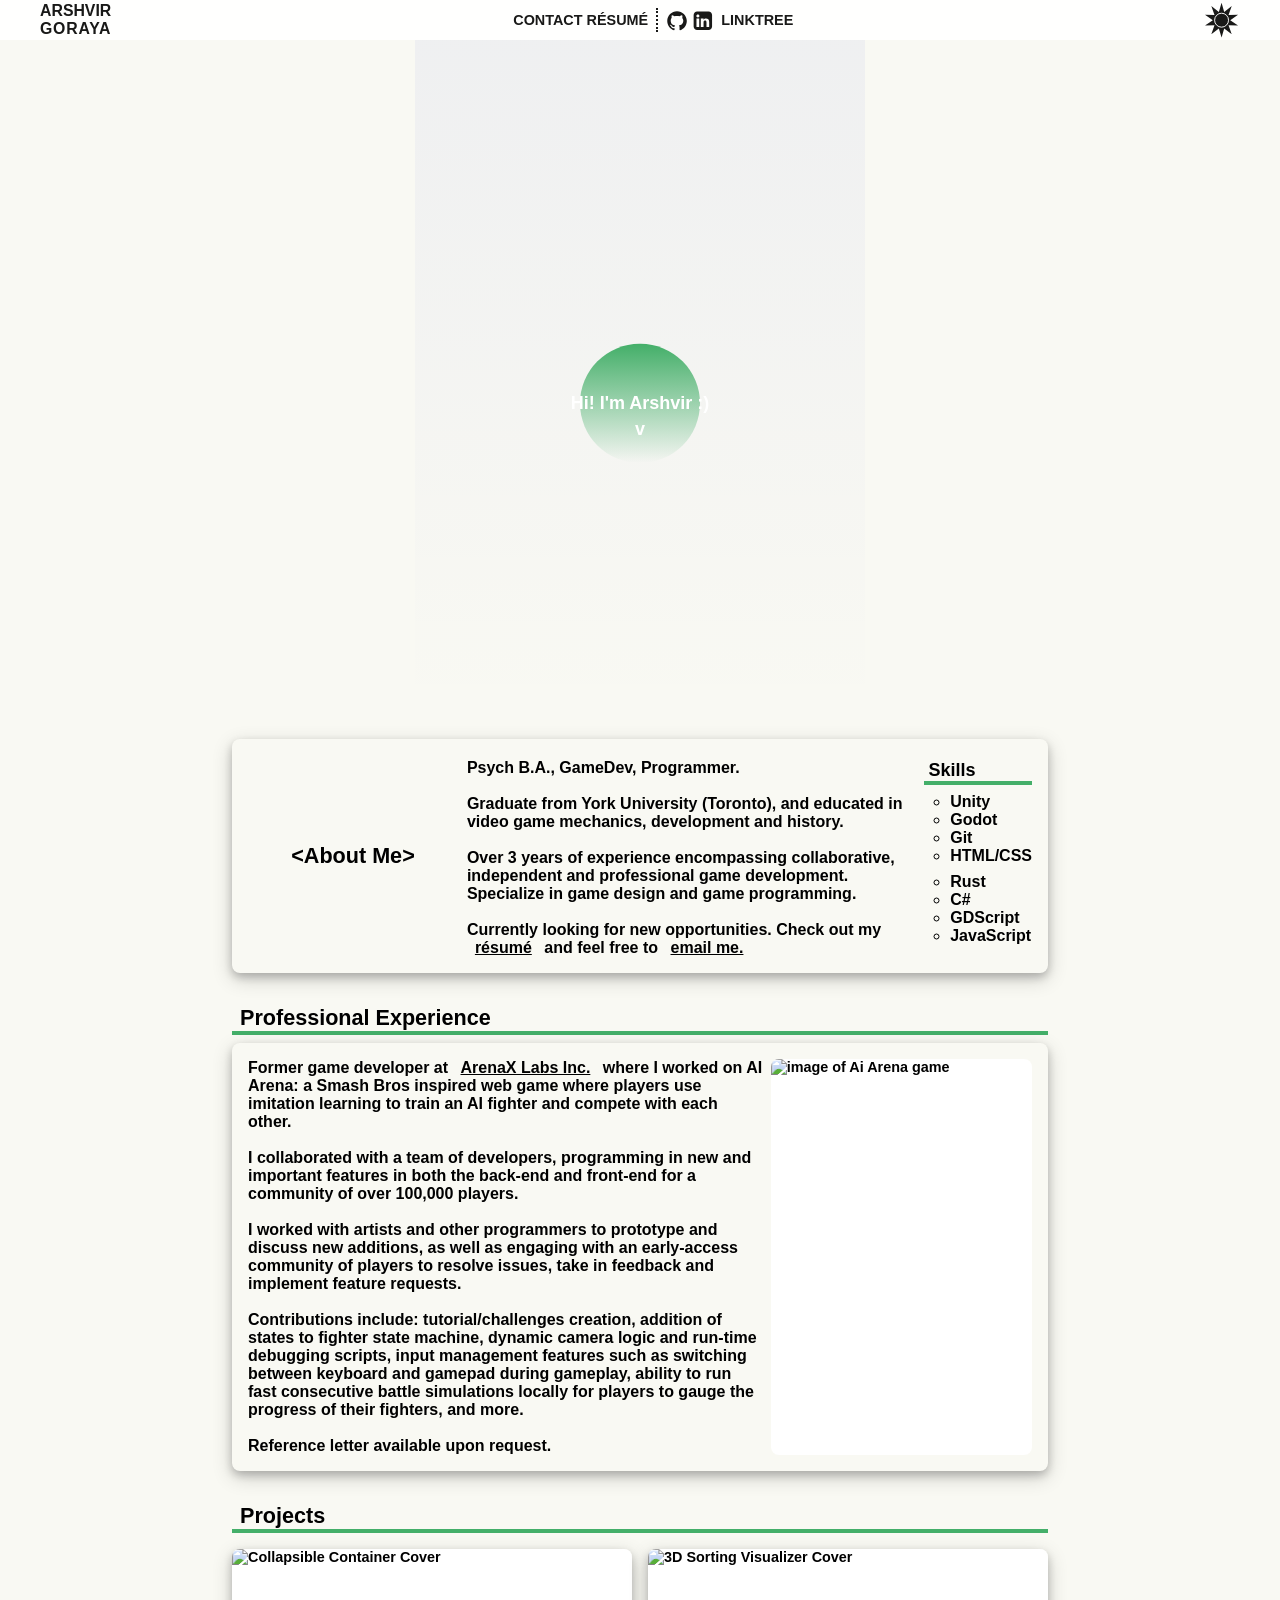
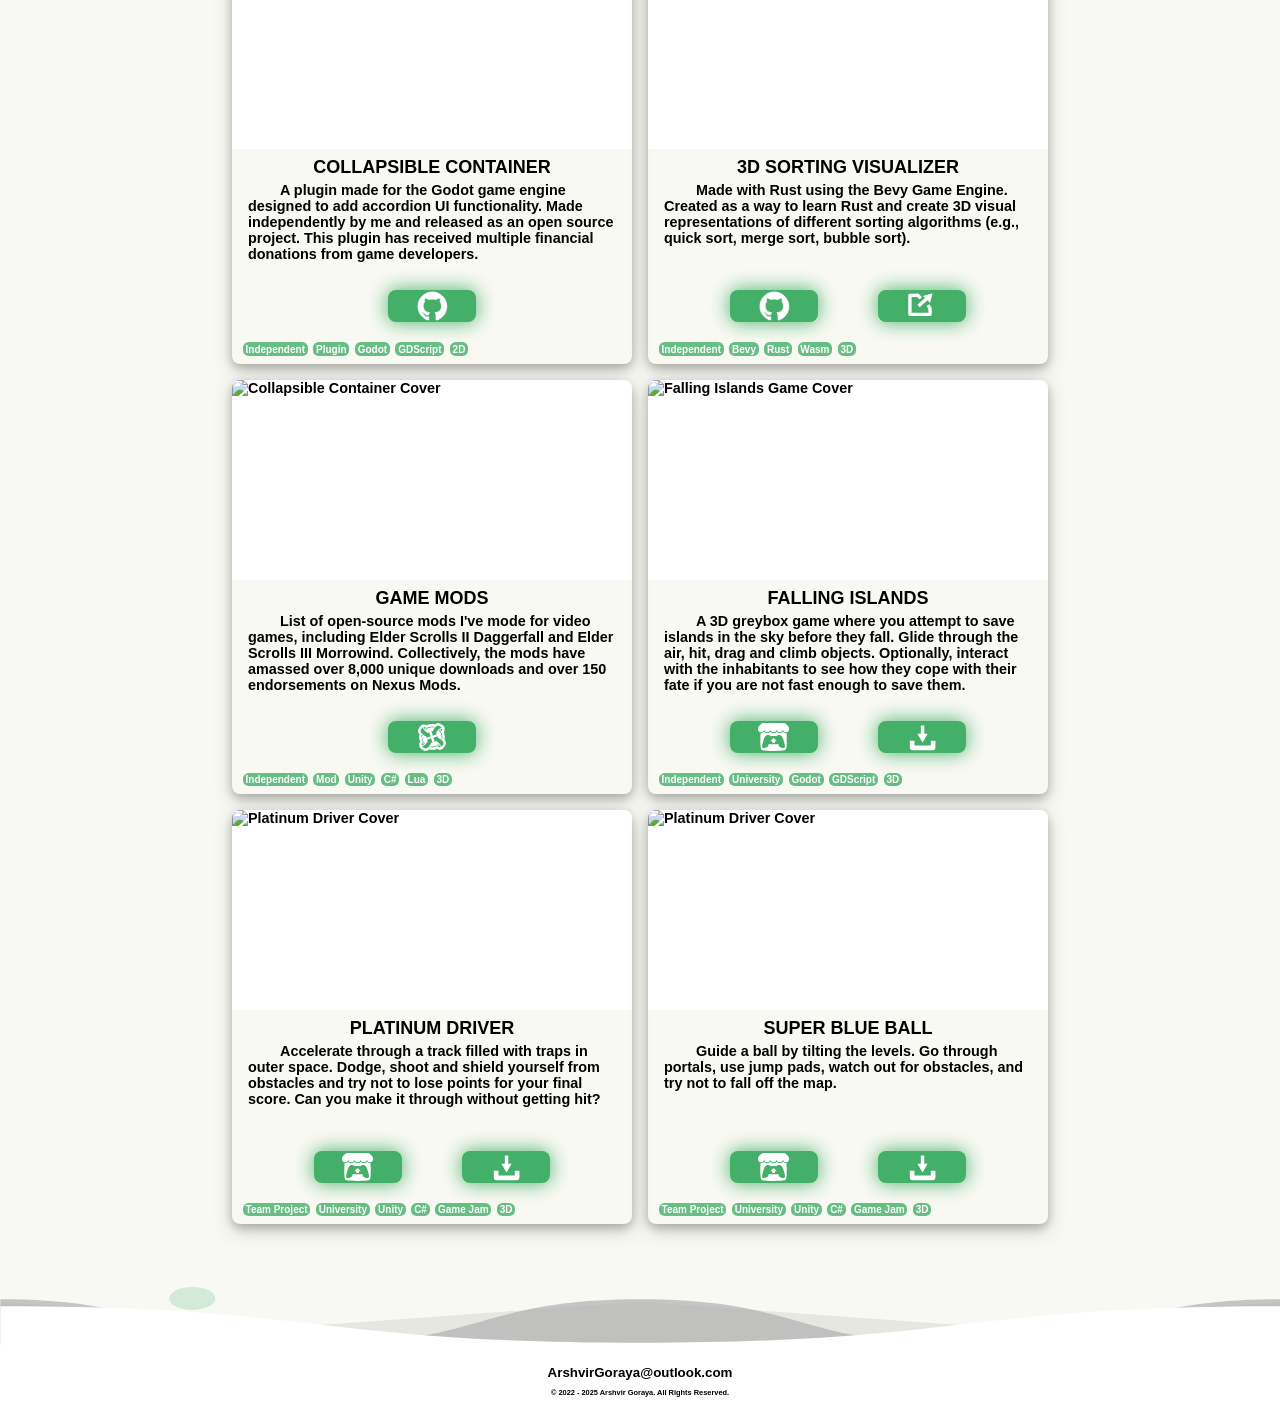
==== index.html @ 30043e7f "sorting: update 3d sorting visualizer card" ====
<!DOCTYPE html>
<html lang="en">
  <head>
    <meta charset="UTF-8" />
    <meta http-equiv="X-UA-Compatible" content="IE=edge" />
    <meta name="viewport" content="width=device-width, initial-scale=1" />

    <title>Arshvir Goraya</title>
    <meta name="author" content="Arshvir Goraya" />
    <meta name="description" content="Arshvir Goraya's portfolio" />
    <meta
      name="keywords"
      content="Arshvir, Goraya, portfolio, game, developer, programmer, gamedev, indie, video game"
    />

    <link rel="stylesheet" type="text/css" href="/main.css" />
    <link rel="stylesheet" type="text/css" href="/hover.css" />

    <link rel="icon" href="/favicon.ico" />

    <!-- DO NOT WANT COLOR MODE TO BE DEFER! -->
    <script src="/colorMode.js"></script>

    <script defer src="/main.js"></script>
    <script defer src="/index.js"></script>

    <script
      defer
      type="text/javascript"
      src="https://cdn.jsdelivr.net/npm/emailjs-com@2.4.0/dist/email.min.js"
    ></script>

    <script defer src="/autoEmail.js"></script>
  </head>
  <body onload="SetColorLogo()">
    <div class="main-wrapper">
      <!--  -->
      <!--  -->
      <!--  -->
      <!--  -->
      <!--  -->

      <nav class="navbar">
        <ul class="navbar__parent-container">
          <div class="navbar__home-container">
            <li>
              <a
                class="navbar__item navbar__home name"
                href="#"
                aria-label="Jump to Top of page"
                target="_self"
                rel="noopener"
                referrerpolicy="strict-origin-when-cross-origin"
                ><span class="fn">ARSHVIR</span>
                <span class="ln">GORAYA</span>
              </a>
            </li>
            <div class="navbar__vertical-name-seperator navbar__item"></div>
          </div>
          <div class="navbar__collapsible-container">
            <div class="navbar__items-container">
              <!--contains contact and resume-->
              <li>
                <a
                  class="navbar__item bbottom contact"
                  href="mailto:ArshvirGoraya@outlook.com"
                  aria-label="E-mail"
                  rel="noopener"
                  referrerpolicy="strict-origin-when-cross-origin"
                  >CONTACT</a
                >
              </li>
              <li>
                <a
                  class="navbar__item bbottom resume PDF_link"
                  target="_blank"
                  href="/PDFs\ArshvirGoraya_Resume.pdf"
                  rel="noopener"
                  referrerpolicy="strict-origin-when-cross-origin"
                  aria-label="Résumé"
                  data-PDF_alt="PDFs\PDF_Resume.html"
                  >RÉSUMÉ</a
                >
              </li>
            </div>

            <div class="navbar__vertical-seperator navbar__item"></div>

            <div class="navbar__links-container">
              <li>
                <a
                  class="navbar__item navbar__icon github"
                  href="https://github.com/ArshvirGoraya"
                  aria-label="Go to my Github page"
                  target="_blank"
                  rel="external noopener"
                  referrerpolicy="strict-origin-when-cross-origin"
                >
                  <svg viewBox="0 0 32.6 31.8">
                    <path
                      d="M16.3,0C7.3,0,0,7.3,0,16.3c0,7.2,4.7,13.3,11.1,15.5c0.8,0.1,1.1-0.4,1.1-0.8s0-1.4,0-2.8
                         c-4.5,1-5.5-2.2-5.5-2.2c-0.7-1.9-1.8-2.4-1.8-2.4c-1.5-1,0.1-1,0.1-1c1.6,0.1,2.5,1.7,2.5,1.7c1.5,2.5,3.8,1.8,4.7,1.4
                         c0.1-1.1,0.6-1.8,1-2.2c-3.6-0.4-7.4-1.8-7.4-8.1c0-1.8,0.6-3.2,1.7-4.4c-0.1-0.3-0.7-2,0.2-4.2c0,0,1.4-0.4,4.5,1.7
                         C13.5,8.1,14.9,8,16.3,8s2.8,0.2,4.1,0.5c3.1-2.1,4.5-1.7,4.5-1.7c0.9,2.2,0.3,3.9,0.2,4.3c1,1.1,1.7,2.6,1.7,4.4
                         c0,6.3-3.8,7.6-7.4,8c0.6,0.5,1.1,1.5,1.1,3c0,2.2,0,3.9,0,4.5c0,0.4,0.3,0.9,1.1,0.8c6.5-2.2,11.1-8.3,11.1-15.5
                         C32.6,7.3,25.3,0,16.3,0z"
                    />
                  </svg>
                </a>
              </li>
              <li>
                <a
                  class="navbar__item navbar__icon linkedin"
                  href="https://www.linkedin.com/in/arshvir-goraya-1b2739266/"
                  aria-label="Go to my linked in page"
                  target="_blank"
                  rel="external noopener"
                  referrerpolicy="strict-origin-when-cross-origin"
                >
                  <svg viewBox="0 0 54 54">
                    <path
                      d="M48.1,12.9v26.8c0,2.2-0.8,4.1-2.4,5.7c-1.6,1.6-3.5,2.4-5.7,2.4H13.3c-2.2,0-4.1-0.8-5.7-2.4c-1.6-1.6-2.4-3.5-2.4-5.7   V12.9c0-2.2,0.8-4.1,2.4-5.7c1.6-1.6,3.5-2.4,5.7-2.4H40c2.2,0,4.1,0.8,5.7,2.4C47.3,8.8,48.1,10.7,48.1,12.9z M18.7,15.4   c0-1-0.4-1.8-1-2.4C17,12.3,16.2,12,15.1,12c-1.1,0-2,0.3-2.6,0.9c-0.7,0.6-1,1.4-1,2.4c0,0.9,0.3,1.7,1,2.4c0.7,0.6,1.5,1,2.6,1h0   c1.1,0,2-0.3,2.7-1C18.4,17.1,18.7,16.3,18.7,15.4z M11.8,40.7h6.4V21.3h-6.4V40.7z M35,40.7h6.4V29.6c0-2.9-0.7-5-2-6.5   c-1.4-1.5-3.2-2.2-5.4-2.2c-2.5,0-4.5,1.1-5.8,3.3h0.1v-2.8h-6.4c0.1,1.2,0.1,7.7,0,19.4h6.4V29.9c0-0.7,0.1-1.2,0.2-1.6   c0.3-0.7,0.7-1.2,1.3-1.7c0.6-0.5,1.2-0.7,2.1-0.7c2.2,0,3.2,1.5,3.2,4.4V40.7z"
                    />
                  </svg>
                </a>
              </li>

              <li>
                <a
                  class="navbar__item navbar__icon linktree"
                  href="https://linktr.ee/arshvirgoraya"
                  aria-label="Go to my link tree page"
                  target="_blank"
                  rel="external noopener"
                  referrerpolicy="strict-origin-when-cross-origin"
                  >LINKTREE
                </a>
              </li>

              <!-- <li>
                <a
                  class="navbar__item navbar__icon itch"
                  href="https://arshvirgoraya.itch.io/"
                  aria-label="Go to my Itch.io page"
                  target="_blank"
                  rel="external noopener"
                  referrerpolicy="strict-origin-when-cross-origin"
                >
                  <svg viewBox="0 0 245.37069 220.73612">
                    <path
                      d="M31.99 1.365C21.287 7.72.2 31.945 0 38.298v10.516C0 62.144 12.46 73.86 23.773 73.86c13.584 0 24.902-11.258 
                          24.903-24.62 0 13.362 10.93 24.62 24.515 24.62 13.586 0 24.165-11.258 24.165-24.62 0 13.362 11.622 24.62 25.207 24.62h.246c13.586 0 25.208-11.258 25.208-24.62 0 13.362 10.58 24.62 24.164 24.62 13.585 0 24.515-11.258 24.515-24.62 0 13.362 11.32 24.62 24.903 24.62 11.313 0 23.773-11.714 23.773-25.046V38.298c-.2-6.354-21.287-30.58-31.988-36.933C180.118.197 157.056-.005 122.685 0c-34.37.003-81.228.54-90.697 1.365zm65.194 66.217a28.025 28.025 0 0 1-4.78 6.155c-5.128 5.014-12.157 8.122-19.906 8.122a28.482 28.482 0 0 1-19.948-8.126c-1.858-1.82-3.27-3.766-4.563-6.032l-.006.004c-1.292 2.27-3.092 4.215-4.954 6.037a28.5 28.5 0 0 1-19.948 8.12c-.934 0-1.906-.258-2.692-.528-1.092 11.372-1.553 22.24-1.716 30.164l-.002.045c-.02 4.024-.04 7.333-.06 11.93.21 23.86-2.363 77.334 10.52 90.473 19.964 4.655 56.7 6.775 93.555 6.788h.006c36.854-.013 73.59-2.133 93.554-6.788 12.883-13.14 10.31-66.614 10.52-90.474-.022-4.596-.04-7.905-.06-11.93l-.003-.045c-.162-7.926-.623-18.793-1.715-30.165-.786.27-1.757.528-2.692.528a28.5 28.5 0 0 1-19.948-8.12c-1.862-1.822-3.662-3.766-4.955-6.037l-.006-.004c-1.294 2.266-2.705 4.213-4.563 6.032a28.48 28.48 0 0 1-19.947 8.125c-7.748 0-14.778-3.11-19.906-8.123a28.025 28.025 0 0 1-4.78-6.155 27.99 27.99 0 0 1-4.736 6.155 28.49 28.49 0 0 1-19.95 8.124c-.27 0-.54-.012-.81-.02h-.007c-.27.008-.54.02-.813.02a28.49 28.49 0 0 1-19.95-8.123 27.992 27.992 0 0 1-4.736-6.155zm-20.486 26.49l-.002.01h.015c8.113.017 15.32 0 24.25 9.746 7.028-.737 14.372-1.105 21.722-1.094h.006c7.35-.01 14.694.357 21.723 1.094 8.93-9.747 16.137-9.73 24.25-9.746h.014l-.002-.01c3.833 0 19.166 0 29.85 30.007L210 165.244c8.504 30.624-2.723 31.373-16.727 31.4-20.768-.773-32.267-15.855-32.267-30.935-11.496 1.884-24.907 2.826-38.318 2.827h-.006c-13.412 0-26.823-.943-38.318-2.827 0 15.08-11.5 30.162-32.267 30.935-14.004-.027-25.23-.775-16.726-31.4L46.85 124.08c10.684-30.007 26.017-30.007 29.85-30.007zm45.985 23.582v.006c-.02.02-21.863 20.08-25.79 27.215l14.304-.573v12.474c0 .584 5.74.346 11.486.08h.006c5.744.266 11.485.504 11.485-.08v-12.474l14.304.573c-3.928-7.135-25.79-27.215-25.79-27.215v-.006l-.003.002z"
                    />
                  </svg>
                </a>
              </li> -->
              <!-- <li>
                <a
                  class="navbar__item navbar__icon youtube"
                  href="https://www.youtube.com/@ArshvirGoraya/"
                  aria-label="Go to my Youtube in page"
                  target="_blank"
                  rel="external noopener"
                  referrerpolicy="strict-origin-when-cross-origin"
                >
                  <svg viewBox="-271 311.2 256 179.8">
                    <path
                      d="M-59.1,311.2h-167.8c0,0-44.1,0-44.1,44.1v91.5c0,0,0,44.1,44.1,44.1h167.8c0,0,44.1,0,44.1-44.1v-91.5
               C-15,355.3-15,311.2-59.1,311.2z M-177.1,450.3v-98.5l83.8,49.3L-177.1,450.3z"
                    />
                  </svg>
                </a>
              </li> -->
            </div>
          </div>
          <div class="navbar__mode-container">
            <!--contains color mode and mobile mode icons-->
            <li>
              <button
                aria-label="toggle light/dark mode"
                class="navbar__item navbar__color-mode-button"
                onclick="toggleColorMode()"
              >
                <svg viewBox="0 0 35.1 36.9" class="navbar__icon sun">
                  <polygon
                    class="st0 sun-outerCircle"
                    points="17.6,0 20.4,9.7 28.4,3.5 25,13 35.1,12.8 26.8,18.5 35.1,24.1 25,23.9 28.4,33.4 20.4,27.2 17.6,36.9 
                           14.7,27.2 6.7,33.4 10.1,23.9 0,24.1 8.3,18.5 0,12.8 10.1,13 6.7,3.5 14.7,9.7 "
                  />
                  <circle
                    class="st1 sun-innerCircle"
                    cx="17.6"
                    cy="18.5"
                    r="7.4"
                  />
                </svg>

                <svg viewBox="0 0 35.1 36.9" class="navbar__icon moon">
                  <path
                    id="moonPath"
                    d="M17.5,1.1c-0.7,0-1.3,0-2,0.1c4.1,1.6,6.9,5.6,6.9,10.2c0,6.1-4.9,11-11,11c-5.2,0-9.6-3.7-10.7-8.5
                     c-0.4,1.5-0.6,3-0.6,4.6C0.2,28,8,35.8,17.5,35.8S34.9,28,34.9,18.4S27.1,1.1,17.5,1.1z"
                  />
                </svg>
              </button>
            </li>
            <li>
              <button
                aria-label="toggle navigation menu"
                class="navbar__item navbar__burger-button"
              >
                <svg viewBox="0 0 28.7 21.7" class="navbar__icon burger">
                  <g>
                    <path
                      class="st0"
                      d="M0.8,3.2C0.6,3.2,0.4,3,0.4,2.8V0.8c0-0.3,0.2-0.5,0.5-0.5h27c0.3,0,0.5,0.2,0.5,0.5v1.9
                  c0,0.3-0.2,0.5-0.5,0.5H0.8z"
                    />
                    <path
                      d="M27.9,0.8C27.9,0.8,28,0.8,27.9,0.8l0.1,2c0,0,0,0.1-0.1,0.1h-27c0,0-0.1,0-0.1-0.1V0.8c0,0,0-0.1,0.1-0.1H27.9 M27.9,0
                  h-27C0.4,0,0,0.4,0,0.8v1.9c0,0.5,0.4,0.8,0.8,0.8h27c0.5,0,0.8-0.4,0.8-0.8V0.8C28.7,0.4,28.3,0,27.9,0L27.9,0z"
                    />
                  </g>
                  <g>
                    <path
                      class="st0"
                      d="M0.8,12.3c-0.3,0-0.5-0.2-0.5-0.5V9.9c0-0.3,0.2-0.5,0.5-0.5h27c0.3,0,0.5,0.2,0.5,0.5v1.9
                  c0,0.3-0.2,0.5-0.5,0.5H0.8z"
                    />
                    <path
                      d="M27.9,9.8C27.9,9.8,28,9.8,27.9,9.8l0.1,2c0,0,0,0.1-0.1,0.1h-27c0,0-0.1,0-0.1-0.1V9.9c0,0,0-0.1,0.1-0.1H27.9 M27.9,9.1
                  h-27C0.4,9.1,0,9.4,0,9.9v1.9c0,0.5,0.4,0.8,0.8,0.8h27c0.5,0,0.8-0.4,0.8-0.8V9.9C28.7,9.4,28.3,9.1,27.9,9.1L27.9,9.1z"
                    />
                  </g>
                  <g>
                    <path
                      class="st0"
                      d="M0.8,21.3c-0.3,0-0.5-0.2-0.5-0.5V19c0-0.3,0.2-0.5,0.5-0.5h27c0.3,0,0.5,0.2,0.5,0.5v1.9
                  c0,0.3-0.2,0.5-0.5,0.5H0.8z"
                    />
                    <path
                      d="M27.9,18.9C27.9,18.9,28,18.9,27.9,18.9l0.1,2c0,0,0,0.1-0.1,0.1h-27c0,0-0.1,0-0.1-0.1V19c0,0,0-0.1,0.1-0.1H27.9
                   M27.9,18.1h-27C0.4,18.1,0,18.5,0,19v1.9c0,0.5,0.4,0.8,0.8,0.8h27c0.5,0,0.8-0.4,0.8-0.8V19C28.7,18.5,28.3,18.1,27.9,18.1
                  L27.9,18.1z"
                    />
                  </g>
                </svg>
              </button>
            </li>
          </div>
          <div
            class="navbar__mob-collapsible-container js-navbar__collapsible-container"
          >
            <div class="navbar__mob-items-container">
              <li>
                <a
                  class="navbar__item bbottom mob-contact"
                  href="mailto:ArshvirGoraya@outlook.com"
                  aria-label="E-mail"
                  rel="noopener"
                  referrerpolicy="strict-origin-when-cross-origin"
                  >CONTACT</a
                >
              </li>
              <li>
                <a
                  class="navbar__item bbottom mob-resume PDF_link"
                  target="_blank"
                  href="/PDFs\ArshvirGoraya_Resume.pdf"
                  rel="noopener"
                  referrerpolicy="strict-origin-when-cross-origin"
                  aria-label="Résumé"
                  data-PDF_alt="PDFs\PDF_Resume.html"
                  >RÉSUMÉ</a
                >
              </li>
            </div>

            <div class="navbar__mob-vertical-seperator navbar__item"></div>

            <div class="navbar__mob-links-container">
              <li>
                <a
                  class="navbar__item navbar__icon mob-github js-navbab__itch-github-raise"
                  href="https://github.com/ArshvirGoraya"
                  aria-label="Go to my Github page"
                  target="_blank"
                  rel="external noopener"
                  referrerpolicy="strict-origin-when-cross-origin"
                >
                  <svg viewBox="0 0 32.6 31.8">
                    <path
                      d="M16.3,0C7.3,0,0,7.3,0,16.3c0,7.2,4.7,13.3,11.1,15.5c0.8,0.1,1.1-0.4,1.1-0.8s0-1.4,0-2.8
                         c-4.5,1-5.5-2.2-5.5-2.2c-0.7-1.9-1.8-2.4-1.8-2.4c-1.5-1,0.1-1,0.1-1c1.6,0.1,2.5,1.7,2.5,1.7c1.5,2.5,3.8,1.8,4.7,1.4
                         c0.1-1.1,0.6-1.8,1-2.2c-3.6-0.4-7.4-1.8-7.4-8.1c0-1.8,0.6-3.2,1.7-4.4c-0.1-0.3-0.7-2,0.2-4.2c0,0,1.4-0.4,4.5,1.7
                         C13.5,8.1,14.9,8,16.3,8s2.8,0.2,4.1,0.5c3.1-2.1,4.5-1.7,4.5-1.7c0.9,2.2,0.3,3.9,0.2,4.3c1,1.1,1.7,2.6,1.7,4.4
                         c0,6.3-3.8,7.6-7.4,8c0.6,0.5,1.1,1.5,1.1,3c0,2.2,0,3.9,0,4.5c0,0.4,0.3,0.9,1.1,0.8c6.5-2.2,11.1-8.3,11.1-15.5
                         C32.6,7.3,25.3,0,16.3,0z"
                    />
                  </svg>
                </a>
              </li>
              <li>
                <a
                  class="navbar__item navbar__icon mob-linkedin js-navbab__itch-github-raise"
                  href="https://www.linkedin.com/in/arshvir-goraya-1b2739266/"
                  aria-label="Go to my linked in page"
                  target="_blank"
                  rel="external noopener"
                  referrerpolicy="strict-origin-when-cross-origin"
                >
                  <svg viewBox="0 0 54 54">
                    <path
                      d="M48.1,12.9v26.8c0,2.2-0.8,4.1-2.4,5.7c-1.6,1.6-3.5,2.4-5.7,2.4H13.3c-2.2,0-4.1-0.8-5.7-2.4c-1.6-1.6-2.4-3.5-2.4-5.7   V12.9c0-2.2,0.8-4.1,2.4-5.7c1.6-1.6,3.5-2.4,5.7-2.4H40c2.2,0,4.1,0.8,5.7,2.4C47.3,8.8,48.1,10.7,48.1,12.9z M18.7,15.4   c0-1-0.4-1.8-1-2.4C17,12.3,16.2,12,15.1,12c-1.1,0-2,0.3-2.6,0.9c-0.7,0.6-1,1.4-1,2.4c0,0.9,0.3,1.7,1,2.4c0.7,0.6,1.5,1,2.6,1h0   c1.1,0,2-0.3,2.7-1C18.4,17.1,18.7,16.3,18.7,15.4z M11.8,40.7h6.4V21.3h-6.4V40.7z M35,40.7h6.4V29.6c0-2.9-0.7-5-2-6.5   c-1.4-1.5-3.2-2.2-5.4-2.2c-2.5,0-4.5,1.1-5.8,3.3h0.1v-2.8h-6.4c0.1,1.2,0.1,7.7,0,19.4h6.4V29.9c0-0.7,0.1-1.2,0.2-1.6   c0.3-0.7,0.7-1.2,1.3-1.7c0.6-0.5,1.2-0.7,2.1-0.7c2.2,0,3.2,1.5,3.2,4.4V40.7z"
                    />
                  </svg>
                </a>
              </li>

              <!-- <li>
                <a
                  class="navbar__item navbar__icon mob-itch js-navbab__itch-github-raise"
                  href="https://arshvirgoraya.itch.io/"
                  aria-label="Go to my Itch.io page"
                  target="_blank"
                  rel="external noopener"
                  referrerpolicy="strict-origin-when-cross-origin"
                >
                  <svg viewBox="0 0 245.37069 220.73612">
                    <path
                      d="M31.99 1.365C21.287 7.72.2 31.945 0 38.298v10.516C0 62.144 12.46 73.86 23.773 73.86c13.584 0 24.902-11.258 
                          24.903-24.62 0 13.362 10.93 24.62 24.515 24.62 13.586 0 24.165-11.258 24.165-24.62 0 13.362 11.622 24.62 25.207 24.62h.246c13.586 0 25.208-11.258 25.208-24.62 0 13.362 10.58 24.62 24.164 24.62 13.585 0 24.515-11.258 24.515-24.62 0 13.362 11.32 24.62 24.903 24.62 11.313 0 23.773-11.714 23.773-25.046V38.298c-.2-6.354-21.287-30.58-31.988-36.933C180.118.197 157.056-.005 122.685 0c-34.37.003-81.228.54-90.697 1.365zm65.194 66.217a28.025 28.025 0 0 1-4.78 6.155c-5.128 5.014-12.157 8.122-19.906 8.122a28.482 28.482 0 0 1-19.948-8.126c-1.858-1.82-3.27-3.766-4.563-6.032l-.006.004c-1.292 2.27-3.092 4.215-4.954 6.037a28.5 28.5 0 0 1-19.948 8.12c-.934 0-1.906-.258-2.692-.528-1.092 11.372-1.553 22.24-1.716 30.164l-.002.045c-.02 4.024-.04 7.333-.06 11.93.21 23.86-2.363 77.334 10.52 90.473 19.964 4.655 56.7 6.775 93.555 6.788h.006c36.854-.013 73.59-2.133 93.554-6.788 12.883-13.14 10.31-66.614 10.52-90.474-.022-4.596-.04-7.905-.06-11.93l-.003-.045c-.162-7.926-.623-18.793-1.715-30.165-.786.27-1.757.528-2.692.528a28.5 28.5 0 0 1-19.948-8.12c-1.862-1.822-3.662-3.766-4.955-6.037l-.006-.004c-1.294 2.266-2.705 4.213-4.563 6.032a28.48 28.48 0 0 1-19.947 8.125c-7.748 0-14.778-3.11-19.906-8.123a28.025 28.025 0 0 1-4.78-6.155 27.99 27.99 0 0 1-4.736 6.155 28.49 28.49 0 0 1-19.95 8.124c-.27 0-.54-.012-.81-.02h-.007c-.27.008-.54.02-.813.02a28.49 28.49 0 0 1-19.95-8.123 27.992 27.992 0 0 1-4.736-6.155zm-20.486 26.49l-.002.01h.015c8.113.017 15.32 0 24.25 9.746 7.028-.737 14.372-1.105 21.722-1.094h.006c7.35-.01 14.694.357 21.723 1.094 8.93-9.747 16.137-9.73 24.25-9.746h.014l-.002-.01c3.833 0 19.166 0 29.85 30.007L210 165.244c8.504 30.624-2.723 31.373-16.727 31.4-20.768-.773-32.267-15.855-32.267-30.935-11.496 1.884-24.907 2.826-38.318 2.827h-.006c-13.412 0-26.823-.943-38.318-2.827 0 15.08-11.5 30.162-32.267 30.935-14.004-.027-25.23-.775-16.726-31.4L46.85 124.08c10.684-30.007 26.017-30.007 29.85-30.007zm45.985 23.582v.006c-.02.02-21.863 20.08-25.79 27.215l14.304-.573v12.474c0 .584 5.74.346 11.486.08h.006c5.744.266 11.485.504 11.485-.08v-12.474l14.304.573c-3.928-7.135-25.79-27.215-25.79-27.215v-.006l-.003.002z"
                    />
                  </svg>
                </a>
              </li>
              <li>
                <a
                  class="navbar__item navbar__icon mob-youtube js-navbab__itch-github-raise"
                  href="https://www.youtube.com/@ArshvirGoraya/"
                  aria-label="Go to my Youtube in page"
                  target="_blank"
                  rel="external noopener"
                  referrerpolicy="strict-origin-when-cross-origin"
                >
                  <svg viewBox="-271 311.2 256 179.8">
                    <path
                      d="M-59.1,311.2h-167.8c0,0-44.1,0-44.1,44.1v91.5c0,0,0,44.1,44.1,44.1h167.8c0,0,44.1,0,44.1-44.1v-91.5
             C-15,355.3-15,311.2-59.1,311.2z M-177.1,450.3v-98.5l83.8,49.3L-177.1,450.3z"
                    />
                  </svg>
                </a>
              </li> -->
            </div>
            <li>
              <a
                class="navbar__item mob-linktree"
                href="https://linktr.ee/arshvirgoraya"
                aria-label="Go to my link tree page"
                target="_blank"
                rel="external noopener"
                referrerpolicy="strict-origin-when-cross-origin"
                >LINKTREE
              </a>
            </li>
          </div>
        </ul>
      </nav>

      <!--  -->
      <!--  -->
      <!--  -->
      <!--  -->
      <!--  -->

      <section class="game-section">
        <div class="game-alt">
          <div class="game-alt-wrapper">
            <a
              class="hi__message hi__message-alt scroll-down-button"
              href="#about__me"
              aria-label="Jump to about me section"
              rel="noopener"
              referrerpolicy="strict-origin-when-cross-origin"
            >
              <p class="hi__message-text">Hi! I'm Arshvir :)</p>
              <div class="hi__message-circle hi__message-circle-alt"></div>
              <div class="hi__message-arrow-wrapper">
                <p class="hi__message-arrow">v</p>
              </div>
            </a>
          </div>
        </div>

        <div class="game-wrapper">
          <div class="game-area">
            <div class="game-area-overlay">
              <div class="starting__options">
                <div class="starting__options-hi-message">
                  <button class="hi__message hi__message-game">
                    <p class="hi__message-text">Hi! I'm Arshvir :)</p>
                    <div
                      class="hi__message-circle hi__message-circle-game"
                    ></div>
                    <div class="hi__message-arrow-wrapper">
                      <p class="hi__message-arrow hi__message-arrow-game">v</p>
                    </div>
                  </button>
                </div>

                <div class="starting__options-selections">
                  <div class="game__start-container">
                    <button class="game__start">Play Game</button>
                    <div class="game-difficulty-wrapper">
                      <input
                        type="checkbox"
                        id="difficulty-checkbox"
                        checked="checkbox"
                        aria-label="game fast mode difficulty"
                        aria-checked="true"
                      />
                      <label
                        class="difficulty-switch-label-label"
                        for="difficulty-checkbox"
                      >
                        <div class="difficulty-switch-label-wrapper">
                          <div class="difficulty-switch-label">
                            <p class="difficulty-text"><span></span></p>
                          </div>
                        </div>
                      </label>
                    </div>
                  </div>

                  <a
                    class="scroll__down scroll-down-button"
                    href="#about__me"
                    aria-label="Jump to about me section"
                    rel="noopener"
                    referrerpolicy="strict-origin-when-cross-origin"
                    >About Me</a
                  >
                </div>
              </div>
            </div>

            <div class="lives-wrapper">
              <p>lives:</p>
              <div class="life life-1"></div>
              <div class="life life-2"></div>
              <div class="life life-3"></div>
            </div>

            <div class="score-wrapper"><div class="score">0</div></div>

            <div class="confetti-wrapper">
              <div class="confetti">
                <div class="confetti-sqauare"></div>
                <div class="confetti-sqauare"></div>
                <div class="confetti-circle"></div>
                <div class="confetti-circle"></div>
                <div class="confetti-triagle"></div>
                <div class="confetti-triagle"></div>
                <div class="confetti-line"></div>
                <div class="confetti-line"></div>
              </div>
            </div>

            <button
              aria-label="game hit button"
              class="game-button"
              tabindex="-1"
            >
              <div class="timerGrow"></div>
            </button>
          </div>

          <div class="game-input-eater"></div>
        </div>
      </section>

      <div class="main-content">
        <section class="about__me-section" id="about__me">
          <div class="about__me-wrapper">
            <div class="about__me-content-wrapper">
              <div class="about__me-content-box">
                <div class="about__me-Box1">
                  <h2>About Me</h2>
                </div>
                <div class="about__me-text-wrapper">
                  <p class="about__me-text">
                    Psych B.A., GameDev, Programmer.
                    <br />
                    <br />Graduate from York University (Toronto), and educated in
                    video game mechanics, development and history.
                    <br />
                    <br />
                    Over 3 years of experience encompassing collaborative, independent and professional game development. Specialize in game design and game programming.
                    <br />
                    <br />Currently looking for new opportunities. Check out my 
                    <a
                      class="footer__email-link"
                      href="/PDFs\ArshvirGoraya_Resume.pdf"
                      aria-label="résumé"
                      rel="noopener"
                      target="_blank"
                      referrerpolicy="strict-origin-when-cross-origin"
                      >résumé</a>
                     and feel free to
                    <a
                      class="footer__email-link email__me"
                      href="mailto:ArshvirGoraya@outlook.com"
                      aria-label="E-mail"
                      rel="external noopener"
                      referrerpolicy="strict-origin-when-cross-origin"
                      >email me.</a>
                  </p>
                </div>

                <div class="about__me-skills-wrapper">
                  <div class="about__me-skills">
                    <h3 class="about__me-skills-title">Skills</h3>
                    <hr />

                    <div class="about__me-skills-content">
                      <ul class="about__me-skills-programs">
                        <li>Unity</li>
                        <li>Godot</li>
                        <li>Git</li>
                        <li>HTML/CSS</li>
                      </ul>
                      <ul class="about__me-skills-languages">
                        <li>Rust</li>
                        <li>C#</li>
                        <li>GDScript</li>
                        <li>JavaScript</li>
                      </ul>
                    </div>
                  </div>
                </div>
              </div>
            </div>
          </div>
        </section>
        
        <section class="experience-section">
          <div class="experience-wrapper">
            <h2>Professional Experience</h2>
            <hr />
            <div class="experience-content-wrapper">
              <div class="experience-content--box">
                <div class="experience-text-wrapper">
                  <p class="experience-text">Former game developer at <a
                    class="footer__email-link email__me"
                    href="https://www.arenaxlabs.com/"
                    aria-label="ArenaX Labs company website"
                    target="_blank"
                    rel="external noopener"
                    referrerpolicy="strict-origin-when-cross-origin"
                    >ArenaX Labs Inc.</a>
                    where I worked on AI Arena: a Smash Bros inspired web game where players use imitation learning to train an AI fighter and compete with each other.
                    <br />
                    <br />
                    I collaborated with a team of developers, programming in new and important features in both the back-end and front-end for a community of over 100,000 players.
                    <br />
                    <br />
                    I worked with artists and other programmers to prototype and discuss new additions, as well as engaging with an early-access community of players to resolve issues, take in feedback and implement feature requests.
                    <br />
                    <br />
                    Contributions include: tutorial/challenges creation, addition of states to fighter state machine, dynamic camera logic and run-time debugging scripts, input management features such as switching between keyboard and gamepad during gameplay, ability to run fast consecutive battle simulations locally for players to gauge the progress of their fighters, and more.
                    <br />
                    <br />
                    Reference letter available upon request.
                  </p>
                </div>
                <!--  -->
                <a
                class="project-image-wrapper rounded"
                href="https://docs.aiarena.io/"
                aria-label="AI Arena website"
                target="_blank"
                rel="external noopener"
                referrerpolicy="strict-origin-when-cross-origin"
                >
                <img class="project-image aiarena-image" src="images/Ai Locker Room.webp" alt="image of Ai Arena game">
                  <button class="play-image_button">
                    <img
                      src="images/Ai Locker Room Pause.jpg"
                      alt="play button cover"
                    />
                  </button>
                  <video
                    tabindex="-1"
                    class="aiarena-video"
                    disablepictureinpicture
                    preload="auto"
                    src="videos/Ai Arena Gameplay.mp4"
                    loop
                    playsinline
                    autoplay
                    muted
                  >
                    Your browser does not support the html video tag :(
                  </video>
                </a>
              </div>
            </div>
          </div>
        </section>

        <section class="projects-section">
          <div class="projects-wrapper">
            <h2>Projects</h2>
            <hr />

            <div class="projects-content-wrapper">

              <div class="project-box project-box-CollapsibleContainer">
                <a
                  class="project-box-html-link"
                  href="https://github.com/ArshvirGoraya/Godot-Collapsible-Container"
                  aria-label="Go to Collapsible Container github repository."
                  target="_blank"
                  rel="external noopener"
                  referrerpolicy="strict-origin-when-cross-origin"
                ></a>
                <div class="project-image-wrapper">
                  <img
                    class="project-image CollapsibleContainer-image"
                    src="/images\CollapsibleContainer Cover.jpg"
                    alt="Collapsible Container Cover"
                  />
                  <button class="play-image_button">
                    <img
                      src="/images/CollapsibleContainer Pause.jpg"
                      alt="play button cover"
                    />
                  </button>

                  <video
                    tabindex="-1"
                    class="CollapsibleContainer-video"
                    disablepictureinpicture
                    preload="auto"
                    src="/videos\CollapsibleContainer Preview.mp4"
                    loop
                    playsinline
                    autoplay
                    muted
                  >
                    Your browser does not support the html video tag :(
                  </video>
                </div>

                <div class="projects-bottom-wrapper">
                  <div class="project-top-wrapper">
                    <h4 class="project-title">Collapsible Container</h4>
                  </div>
                  <div class="project-text">
                    <p>
                      A plugin made for the Godot game engine designed to add
                      accordion UI functionality. Made independently by me
                      and released as an open source project. This plugin has received multiple financial donations from game developers.
                    </p>
                  </div>

                  <ul class="project-links-container">
                    <a
                      class="project-box-html-link"
                      href="https://github.com/ArshvirGoraya/Godot-Collapsible-Container"
                      aria-label="Go to Collapsible Container github repository."
                      target="_blank"
                      rel="external noopener"
                      referrerpolicy="strict-origin-when-cross-origin"
                      tabindex="-1"
                    ></a>
                    <li class="project-link-container">
                      <a
                        class="project-link"
                        href="https://github.com/ArshvirGoraya/Godot-Collapsible-Container"
                        aria-label="Collapsible Container github repository."
                        target="_blank"
                        rel="external noopener"
                        referrerpolicy="strict-origin-when-cross-origin"
                      >
                        <svg
                          viewBox="0 0 32.6 31.8"
                          class="project-link-svg project-link-svg_github"
                        >
                        <path
                          d="M16.3,0C7.3,0,0,7.3,0,16.3c0,7.2,4.7,13.3,11.1,15.5c0.8,0.1,1.1-0.4,1.1-0.8s0-1.4,0-2.8
                             c-4.5,1-5.5-2.2-5.5-2.2c-0.7-1.9-1.8-2.4-1.8-2.4c-1.5-1,0.1-1,0.1-1c1.6,0.1,2.5,1.7,2.5,1.7c1.5,2.5,3.8,1.8,4.7,1.4
                             c0.1-1.1,0.6-1.8,1-2.2c-3.6-0.4-7.4-1.8-7.4-8.1c0-1.8,0.6-3.2,1.7-4.4c-0.1-0.3-0.7-2,0.2-4.2c0,0,1.4-0.4,4.5,1.7
                             C13.5,8.1,14.9,8,16.3,8s2.8,0.2,4.1,0.5c3.1-2.1,4.5-1.7,4.5-1.7c0.9,2.2,0.3,3.9,0.2,4.3c1,1.1,1.7,2.6,1.7,4.4
                             c0,6.3-3.8,7.6-7.4,8c0.6,0.5,1.1,1.5,1.1,3c0,2.2,0,3.9,0,4.5c0,0.4,0.3,0.9,1.1,0.8c6.5-2.2,11.1-8.3,11.1-15.5
                             C32.6,7.3,25.3,0,16.3,0z"
                        />
                        </svg>
                      </a>
                    </li>
                  </ul>
                  <ul class="project-tag-wrapper">
                    <li class="project-tag">Independent</li>
                    <li class="project-tag">Plugin</li>
                    <li class="project-tag">Godot</li>
                    <li class="project-tag">GDScript</li>
                    <li class="project-tag">2D</li>
                  </ul>
                </div>
              </div>


              <div class="project-box project-box-Sorting">
                <a
                  class="project-box-html-link"
                  href="/ProjectPages\3dsortingvisualizer.html"
                  aria-label="Go to 3d sorting visualizer page"
                  target="_self"
                  rel="noopener"
                  referrerpolicy="strict-origin-when-cross-origin"
                ></a>
                <div class="project-image-wrapper">
                  <img
                    class="project-image sorting-image"
                    src="/images\Sorting Cover.jpg"
                    alt="3D Sorting Visualizer Cover"
                  />
                  <button class="play-image_button">
                    <img
                      src="/images/Sorting Pause.jpg"
                      alt="play button cover"
                    />
                  </button>
                  <video
                    tabindex="-1"
                    class="Sorting-video"
                    disablepictureinpicture
                    preload="auto"
                    src="/videos\Sort Visualizer 3D Preview.mp4"
                    loop
                    playsinline
                    autoplay
                    muted
                  >
                    Your browser does not support the html video tag :(
                  </video>
                </div>

                <div class="projects-bottom-wrapper">
                  <div class="project-top-wrapper">
                    <h4 class="project-title">3D Sorting Visualizer</h4>
                  </div>
                  <div class="project-text">
                    <p>
                      Made with Rust using the Bevy Game Engine. Created as a
                      way to learn Rust and create 3D visual representations of
                      different sorting algorithms (e.g., quick sort, merge sort, bubble sort).
                    </p>
                  </div>
                  <ul class="project-links-container">
                    <a
                      class="project-box-html-link"
                      href="/ProjectPages\3dsortingvisualizer.html"
                      aria-label="Go to 3d sorting visualizer page"
                      target="_self"
                      rel="noopener"
                      referrerpolicy="strict-origin-when-cross-origin"
                      tabindex="-1"
                    ></a>
                    <li class="project-link-container">
                      <a
                        class="project-link"
                        href="https://github.com/ArshvirGoraya/3D-Sorting-Visualizer"
                        aria-label="3D Sorting Visualizer github repository."
                        target="_blank"
                        rel="external noopener"
                        referrerpolicy="strict-origin-when-cross-origin"
                      >
                        <svg
                          viewBox="0 0 32.6 31.8"
                          class="project-link-svg project-link-svg_github"
                        >
                        <path
                          d="M16.3,0C7.3,0,0,7.3,0,16.3c0,7.2,4.7,13.3,11.1,15.5c0.8,0.1,1.1-0.4,1.1-0.8s0-1.4,0-2.8
                             c-4.5,1-5.5-2.2-5.5-2.2c-0.7-1.9-1.8-2.4-1.8-2.4c-1.5-1,0.1-1,0.1-1c1.6,0.1,2.5,1.7,2.5,1.7c1.5,2.5,3.8,1.8,4.7,1.4
                             c0.1-1.1,0.6-1.8,1-2.2c-3.6-0.4-7.4-1.8-7.4-8.1c0-1.8,0.6-3.2,1.7-4.4c-0.1-0.3-0.7-2,0.2-4.2c0,0,1.4-0.4,4.5,1.7
                             C13.5,8.1,14.9,8,16.3,8s2.8,0.2,4.1,0.5c3.1-2.1,4.5-1.7,4.5-1.7c0.9,2.2,0.3,3.9,0.2,4.3c1,1.1,1.7,2.6,1.7,4.4
                             c0,6.3-3.8,7.6-7.4,8c0.6,0.5,1.1,1.5,1.1,3c0,2.2,0,3.9,0,4.5c0,0.4,0.3,0.9,1.1,0.8c6.5-2.2,11.1-8.3,11.1-15.5
                             C32.6,7.3,25.3,0,16.3,0z"
                        />
                        </svg>
                      </a>
                    </li>
                    <li class="project-link-container">
                      <a
                        class="project-link"
                        href="https://arshvirgoraya.github.io/3D-Sorting-Visualizer"
                        aria-label="Live web-demo of project"
                        target="_blank"
                        rel="external noopener"
                        referrerpolicy="strict-origin-when-cross-origin"
                      >
                        <svg
                          class="external-link-SVG project-link-svg project-link-svg_external-link"
                          xmlns="http://www.w3.org/2000/svg"
                          viewBox="0 0 28.7 21.7"
                        >
                          <line
                            class="st0"
                            x1="13"
                            y1="12.7"
                            x2="22.4"
                            y2="4.4"
                          />
                          <polygon
                            class="st1"
                            points="23.1,8.8 24.9,1.9 18,3.8"
                          />
                          <polyline
                            class="st2"
                            points="15.1,5.6 12.2,2.9 5.3,3 5.3,20.1 23.4,20.1 23.4,14.9 21.5,11.9 "
                          />
                        </svg>
                      </a>
                    </li>
                  </ul>
                  <ul class="project-tag-wrapper">
                    <li class="project-tag">Independent</li>
                    <li class="project-tag">Bevy</li>
                    <li class="project-tag">Rust</li>
                    <li class="project-tag">Wasm</li>
                    <li class="project-tag">3D</li>
                    <!-- <li class="project-tag project-tag_in-progress">In-Development</li> -->
                  </ul>
                </div>
              </div>

              <div class="project-box project-box-gameMods">
                <a
                  class="project-box-html-link"
                  href="ProjectPages\gameMods.html"
                  aria-label="Go to mods page"
                  target="_self"
                  rel="noopener"
                  referrerpolicy="strict-origin-when-cross-origin"
                ></a>
                <div class="project-image-wrapper">
                  <img
                    class="project-image gameMods-image"
                    src="/images\Mods Cover.jpg"
                    alt="Collapsible Container Cover"
                  />
                  <button class="play-image_button">
                    <img
                      src="/images/gameMods Pause.jpg"
                      alt="play button cover"
                    />
                  </button>

                  <video
                    tabindex="-1"
                    class="gameMods-video"
                    disablepictureinpicture
                    preload="auto"
                    src="/videos/Daggerfall Mod Gameplay.mp4"
                    loop
                    playsinline
                    autoplay
                    muted
                  >
                    Your browser does not support the html video tag :(
                  </video>
                </div>

                <div class="projects-bottom-wrapper">
                  <div class="project-top-wrapper">
                    <h4 class="project-title">Game Mods</h4>
                  </div>
                  <div class="project-text">
                    <p>
                      List of open-source mods I've mode for video games, including Elder Scrolls II Daggerfall and Elder Scrolls III Morrowind. Collectively, the mods have amassed over 8,000 unique downloads and over 150 endorsements on Nexus Mods.
                    </p>
                  </div>

                  <ul class="project-links-container">
                    <a
                      class="project-box-html-link"
                      href="ProjectPages\gameMods.html"
                      aria-label="Go to game mods page"
                      target="_self"
                      rel="noopener"
                      referrerpolicy="strict-origin-when-cross-origin"
                      tabindex="-1"
                    ></a>
                    <li class="project-link-container">
                      <a
                        class="project-link"
                        href="https://next.nexusmods.com/profile/ArshvirGoraya/mods"
                        aria-label="Go to arshvir's nexus mods page"
                        target="_blank"
                        rel="external noopener"
                        referrerpolicy="strict-origin-when-cross-origin"
                      >
                        <svg
                          viewBox="0 0 24 24"
                          class="project-link-svg project-link-svg_nexus"
                        >
                        <path
                          d="M17.376 0c-.993 0-2.18.686-2.907 1.182-1.676-.36-4.036-.545-6.787.635-1.365-.513-2.425-.562-3.32-.488a2.16 2.16 0 0 0-1.27.429c-.33.22-2.788 2.69-3.069 4.652C-.15 7.508.68 8.932 1.218 9.718c-.44 1.76-.2 4.572.517 6.188-.353 1.041-.713 2.089-.664 3.205.01.584.061 1.188.398 1.684C1.72 21.19 4.528 24 6.545 24c.957 0 1.93-.428 3.07-1.24 2.16.383 4.402.348 6.448-.532 2.573 1.001 4.224.625 4.84.162.587-.457 2.826-2.915 3.07-4.622.1-.672-.023-1.638-1.226-3.397a10.983 10.983 0 0 0-.501-6.455c.396-1.069.673-2.188.59-3.337-.015-.68-.221-1.167-.487-1.507-.209-.335-2.415-2.39-4.028-2.91A3.105 3.105 0 0 0 17.376 0m-.03 2.082c.65.015 2.155 1.093 3.01 1.906l.355.34c-.959-.163-2.125.428-3.26 1.55a10.28 10.28 0 0 0-1.358 1.595c-.28.384-.517.768-.753 1.285l1.18.635-3.895 1.477-1.122-4.18 1.033.547c1.358-3.102 2.524-3.973 3.232-4.416h.015a5.12 5.12 0 0 1 1.49-.724zM12 3.065a8.932 8.932 0 0 1 2.22.279 7.67 7.67 0 0 0-.42.488 8.403 8.403 0 0 0-1.8-.196 8.336 8.336 0 0 0-5.897 2.432 7.86 7.86 0 0 1-.37-.433A8.905 8.905 0 0 1 12 3.065m-7.076.305c.71-.002 1.309.127 2.2.466a9.526 9.526 0 0 0-1.713 1.337c-.327-.542-.624-1.156-.488-1.803m-.606.042c-.162.96.428 2.126 1.55 3.264.457.487 1.003.945 1.594 1.358.383.281.767.517 1.283.754l.62-1.182 1.49 3.914-4.176 1.122.546-1.033c-3.099-1.36-3.969-2.526-4.412-3.235v-.015a5.144 5.144 0 0 1-.723-1.491l-.015-.074c.015-.65 1.092-2.156 1.904-3.013Zm16.035 1.483a1.259 1.259 0 0 1 .26.015l.14.023a5.05 5.05 0 0 1-.13 1.137v.015c-.1.383-.228.765-.377 1.148a9.526 9.526 0 0 0-1.346-1.776c.547-.357 1.051-.546 1.453-.562M18.43 5.8a8.903 8.903 0 0 1 2.506 6.2 8.937 8.937 0 0 1-.27 2.183 7.658 7.658 0 0 0-.488-.425A8.407 8.407 0 0 0 20.364 12 8.334 8.334 0 0 0 18 6.173a7.904 7.904 0 0 1 .429-.373M3.315 9.905c.157.148.319.29.488.425A8.417 8.417 0 0 0 3.636 12c0 2.248.887 4.286 2.327 5.788a8.11 8.11 0 0 1-.426.376A8.902 8.902 0 0 1 3.065 12a8.937 8.937 0 0 1 .25-2.095m13.988 1.541-.546 1.034c3.098 1.359 3.969 2.526 4.412 3.235v.014c.34.488.575.99.723 1.492l.014.074c-.014.65-1.092 2.156-1.903 3.013l-.34.354c.163-.96-.427-2.127-1.549-3.264a10.298 10.298 0 0 0-1.594-1.359 7.008 7.008 0 0 0-1.283-.753l-.605 1.152-1.505-3.87zm-6.006 1.684 1.121 4.18-1.033-.547c-1.357 3.102-2.523 3.973-3.231 4.416h-.015c-.487.34-.989.576-1.49.724l-.074.015c-.65-.015-2.154-1.093-3.01-1.906l-.354-.34c.959.163 2.124-.428 3.26-1.55.488-.458.945-1.004 1.358-1.595.28-.384.517-.768.753-1.285l-1.166-.635ZM3.72 16.663A9.526 9.526 0 0 0 5.086 18.5c-.697.47-1.33.665-1.777.59l-.138-.024c0-.367.038-.748.128-1.137v-.015c.11-.417.254-.835.42-1.252m14.131 1.314c.129.14.253.283.372.43A8.904 8.904 0 0 1 12 20.936a8.932 8.932 0 0 1-2.282-.296 7.757 7.757 0 0 0 .417-.487 8.335 8.335 0 0 0 7.716-2.175m.696.889c.43.666.607 1.267.534 1.698l-.023.138a5.034 5.034 0 0 1-1.136-.128h-.014a10.718 10.718 0 0 1-1.114-.366 9.526 9.526 0 0 0 1.753-1.342"
                        />
                        </svg>
                      </a>
                    </li>
                  </ul>
                  <ul class="project-tag-wrapper">
                    <li class="project-tag">Independent</li>
                    <li class="project-tag">Mod</li>
                    <li class="project-tag">Unity</li>
                    <li class="project-tag">C#</li>
                    <li class="project-tag">Lua</li>
                    <li class="project-tag">3D</li>
                  </ul>
                </div>
              </div>

              <div class="project-box project-box-fallingislands">
                <a
                  class="project-box-html-link"
                  href="/ProjectPages\fallingislands.html"
                  aria-label="Go to falling islands game page"
                  target="_self"
                  rel="noopener"
                  referrerpolicy="strict-origin-when-cross-origin"
                ></a>
                <div class="project-image-wrapper">
                  <img
                    class="project-image fallingislands-image"
                    src="/images\Falling Islands Cover.jpg"
                    alt="Falling Islands Game Cover"
                  />
                  <button class="play-image_button">
                    <img
                      src="/images/FallingIslands Pause.jpg"
                      alt="play button cover"
                    />
                  </button>
                  <video
                    tabindex="-1"
                    class="fallingislands-video"
                    disablepictureinpicture
                    preload="auto"
                    src="/videos\Falling Islands Gameplay.mp4"
                    loop
                    playsinline
                    autoplay
                    muted
                  >
                    Your browser does not support the html video tag :(
                  </video>
                </div>

                <div class="projects-bottom-wrapper">
                  <div class="project-top-wrapper">
                    <h4 class="project-title">Falling Islands</h4>
                  </div>

                  <div class="project-text">
                    <p>
                      A 3D greybox game where you attempt to save islands in the
                      sky before they fall. Glide through the air, hit, drag and
                      climb objects. Optionally, interact with the inhabitants
                      to see how they cope with their fate if you are not fast
                      enough to save them.
                    </p>
                  </div>

                  <ul class="project-links-container">
                    <a
                      class="project-box-html-link"
                      href="/ProjectPages\fallingislands.html"
                      aria-label="Go to falling islands game page"
                      target="_self"
                      rel="noopener"
                      referrerpolicy="strict-origin-when-cross-origin"
                      tabindex="-1"
                    ></a>
                    <li class="project-link-container">
                      <a
                        class="project-link"
                        href="https://arshvirgoraya.itch.io/falling-islands"
                        aria-label="Go to Itch.io page for this game"
                        target="_blank"
                        rel="external noopener"
                        referrerpolicy="strict-origin-when-cross-origin"
                      >
                        <svg
                          viewBox="0 0 245.37069 220.73612"
                          class="project-link-svg project-link-svg_itch"
                        >
                          <path
                            d="M31.99 1.365C21.287 7.72.2 31.945 0 38.298v10.516C0 62.144 12.46 73.86 23.773 73.86c13.584 0 24.902-11.258 
                                24.903-24.62 0 13.362 10.93 24.62 24.515 24.62 13.586 0 24.165-11.258 24.165-24.62 0 13.362 11.622 24.62 25.207 24.62h.246c13.586 0 25.208-11.258 25.208-24.62 0 13.362 10.58 24.62 24.164 24.62 13.585 0 24.515-11.258 24.515-24.62 0 13.362 11.32 24.62 24.903 24.62 11.313 0 23.773-11.714 23.773-25.046V38.298c-.2-6.354-21.287-30.58-31.988-36.933C180.118.197 157.056-.005 122.685 0c-34.37.003-81.228.54-90.697 1.365zm65.194 66.217a28.025 28.025 0 0 1-4.78 6.155c-5.128 5.014-12.157 8.122-19.906 8.122a28.482 28.482 0 0 1-19.948-8.126c-1.858-1.82-3.27-3.766-4.563-6.032l-.006.004c-1.292 2.27-3.092 4.215-4.954 6.037a28.5 28.5 0 0 1-19.948 8.12c-.934 0-1.906-.258-2.692-.528-1.092 11.372-1.553 22.24-1.716 30.164l-.002.045c-.02 4.024-.04 7.333-.06 11.93.21 23.86-2.363 77.334 10.52 90.473 19.964 4.655 56.7 6.775 93.555 6.788h.006c36.854-.013 73.59-2.133 93.554-6.788 12.883-13.14 10.31-66.614 10.52-90.474-.022-4.596-.04-7.905-.06-11.93l-.003-.045c-.162-7.926-.623-18.793-1.715-30.165-.786.27-1.757.528-2.692.528a28.5 28.5 0 0 1-19.948-8.12c-1.862-1.822-3.662-3.766-4.955-6.037l-.006-.004c-1.294 2.266-2.705 4.213-4.563 6.032a28.48 28.48 0 0 1-19.947 8.125c-7.748 0-14.778-3.11-19.906-8.123a28.025 28.025 0 0 1-4.78-6.155 27.99 27.99 0 0 1-4.736 6.155 28.49 28.49 0 0 1-19.95 8.124c-.27 0-.54-.012-.81-.02h-.007c-.27.008-.54.02-.813.02a28.49 28.49 0 0 1-19.95-8.123 27.992 27.992 0 0 1-4.736-6.155zm-20.486 26.49l-.002.01h.015c8.113.017 15.32 0 24.25 9.746 7.028-.737 14.372-1.105 21.722-1.094h.006c7.35-.01 14.694.357 21.723 1.094 8.93-9.747 16.137-9.73 24.25-9.746h.014l-.002-.01c3.833 0 19.166 0 29.85 30.007L210 165.244c8.504 30.624-2.723 31.373-16.727 31.4-20.768-.773-32.267-15.855-32.267-30.935-11.496 1.884-24.907 2.826-38.318 2.827h-.006c-13.412 0-26.823-.943-38.318-2.827 0 15.08-11.5 30.162-32.267 30.935-14.004-.027-25.23-.775-16.726-31.4L46.85 124.08c10.684-30.007 26.017-30.007 29.85-30.007zm45.985 23.582v.006c-.02.02-21.863 20.08-25.79 27.215l14.304-.573v12.474c0 .584 5.74.346 11.486.08h.006c5.744.266 11.485.504 11.485-.08v-12.474l14.304.573c-3.928-7.135-25.79-27.215-25.79-27.215v-.006l-.003.002z"
                          />
                        </svg>
                      </a>
                    </li>
                    <li class="project-link-container">
                      <a
                        class="project-link"
                        href="/ProjectPages\fallingislands.html#Download"
                        aria-label="Jump to download section of game page"
                        target="_blank"
                        rel=" noopener"
                        referrerpolicy="strict-origin-when-cross-origin"
                      >
                        <svg
                          viewBox="0 0 28.7 21.7"
                          class="project-link-svg project-link-svg_download"
                        >
                          <line
                            class="st0"
                            x1="14.4"
                            y1="1"
                            x2="14.4"
                            y2="9.5"
                          />
                          <polygon
                            class="st1"
                            points="10.8,8.5 14.4,14.7 17.9,8.5"
                          />
                          <polyline
                            class="st2"
                            points="5.4,14 5.4,20.2 23.5,20.2 23.5,14"
                          />
                        </svg>
                      </a>
                    </li>
                  </ul>

                  <ul class="project-tag-wrapper">
                    <li class="project-tag">Independent</li>
                    <li class="project-tag">University</li>
                    <li class="project-tag">Godot</li>
                    <li class="project-tag">GDScript</li>
                    <li class="project-tag">3D</li>
                  </ul>
                </div>
              </div>

              <div class="project-box project-box-PlatinumDriver">
                <a
                  class="project-box-html-link"
                  href="/ProjectPages\platinumdriver.html"
                  aria-label="Go to Platinum Driver page"
                  target="_self"
                  rel="noopener"
                  referrerpolicy="strict-origin-when-cross-origin"
                ></a>
                <div class="project-image-wrapper">
                  <img
                    class="project-image PlatinumDriver-image"
                    src="/images\Platinum Driver Cover.jpg"
                    alt="Platinum Driver Cover"
                  />
                  <button class="play-image_button">
                    <img
                      src="/images/Platinum Driver Pause.jpg"
                      alt="play button cover"
                    />
                  </button>
                  <video
                    tabindex="-1"
                    class="PlatinumDriver-video"
                    disablepictureinpicture
                    preload="auto"
                    src="/videos\Platinum Driver Gameplay.mp4"
                    loop
                    playsinline
                    autoplay
                    muted
                  >
                    Your browser does not support the html video tag :(
                  </video>
                </div>

                <div class="projects-bottom-wrapper">
                  <div class="project-top-wrapper">
                    <h4 class="project-title">Platinum Driver</h4>
                  </div>
                  <div class="project-text">
                    <p>
                      Accelerate through a track filled with traps in outer
                      space. Dodge, shoot and shield yourself from obstacles and
                      try not to lose points for your final score. Can you make
                      it through without getting hit?
                    </p>
                  </div>

                  <ul class="project-links-container">
                    <a
                      class="project-box-html-link"
                      href="/ProjectPages\platinumdriver.html"
                      aria-label="Go to Platinum Driver page"
                      target="_self"
                      rel="noopener"
                      referrerpolicy="strict-origin-when-cross-origin"
                      tabindex="-1"
                    ></a>
                    <li class="project-link-container">
                      <a
                        class="project-link"
                        href="https://edega-student.itch.io/platinum-driver/"
                        aria-label="Go to Itch.io page for this game"
                        target="_blank"
                        rel="external noopener"
                        referrerpolicy="strict-origin-when-cross-origin"
                      >
                        <svg
                          viewBox="0 0 245.37069 220.73612"
                          class="project-link-svg project-link-svg_itch"
                        >
                          <path
                            d="M31.99 1.365C21.287 7.72.2 31.945 0 38.298v10.516C0 62.144 12.46 73.86 23.773 73.86c13.584 0 24.902-11.258 
                                24.903-24.62 0 13.362 10.93 24.62 24.515 24.62 13.586 0 24.165-11.258 24.165-24.62 0 13.362 11.622 24.62 25.207 24.62h.246c13.586 0 25.208-11.258 25.208-24.62 0 13.362 10.58 24.62 24.164 24.62 13.585 0 24.515-11.258 24.515-24.62 0 13.362 11.32 24.62 24.903 24.62 11.313 0 23.773-11.714 23.773-25.046V38.298c-.2-6.354-21.287-30.58-31.988-36.933C180.118.197 157.056-.005 122.685 0c-34.37.003-81.228.54-90.697 1.365zm65.194 66.217a28.025 28.025 0 0 1-4.78 6.155c-5.128 5.014-12.157 8.122-19.906 8.122a28.482 28.482 0 0 1-19.948-8.126c-1.858-1.82-3.27-3.766-4.563-6.032l-.006.004c-1.292 2.27-3.092 4.215-4.954 6.037a28.5 28.5 0 0 1-19.948 8.12c-.934 0-1.906-.258-2.692-.528-1.092 11.372-1.553 22.24-1.716 30.164l-.002.045c-.02 4.024-.04 7.333-.06 11.93.21 23.86-2.363 77.334 10.52 90.473 19.964 4.655 56.7 6.775 93.555 6.788h.006c36.854-.013 73.59-2.133 93.554-6.788 12.883-13.14 10.31-66.614 10.52-90.474-.022-4.596-.04-7.905-.06-11.93l-.003-.045c-.162-7.926-.623-18.793-1.715-30.165-.786.27-1.757.528-2.692.528a28.5 28.5 0 0 1-19.948-8.12c-1.862-1.822-3.662-3.766-4.955-6.037l-.006-.004c-1.294 2.266-2.705 4.213-4.563 6.032a28.48 28.48 0 0 1-19.947 8.125c-7.748 0-14.778-3.11-19.906-8.123a28.025 28.025 0 0 1-4.78-6.155 27.99 27.99 0 0 1-4.736 6.155 28.49 28.49 0 0 1-19.95 8.124c-.27 0-.54-.012-.81-.02h-.007c-.27.008-.54.02-.813.02a28.49 28.49 0 0 1-19.95-8.123 27.992 27.992 0 0 1-4.736-6.155zm-20.486 26.49l-.002.01h.015c8.113.017 15.32 0 24.25 9.746 7.028-.737 14.372-1.105 21.722-1.094h.006c7.35-.01 14.694.357 21.723 1.094 8.93-9.747 16.137-9.73 24.25-9.746h.014l-.002-.01c3.833 0 19.166 0 29.85 30.007L210 165.244c8.504 30.624-2.723 31.373-16.727 31.4-20.768-.773-32.267-15.855-32.267-30.935-11.496 1.884-24.907 2.826-38.318 2.827h-.006c-13.412 0-26.823-.943-38.318-2.827 0 15.08-11.5 30.162-32.267 30.935-14.004-.027-25.23-.775-16.726-31.4L46.85 124.08c10.684-30.007 26.017-30.007 29.85-30.007zm45.985 23.582v.006c-.02.02-21.863 20.08-25.79 27.215l14.304-.573v12.474c0 .584 5.74.346 11.486.08h.006c5.744.266 11.485.504 11.485-.08v-12.474l14.304.573c-3.928-7.135-25.79-27.215-25.79-27.215v-.006l-.003.002z"
                          />
                        </svg>
                      </a>
                    </li>
                    <li class="project-link-container">
                      <a
                        class="project-link"
                        href="/ProjectPages\platinumdriver.html#Download"
                        aria-label="Jump to download section of game page"
                        target="_blank"
                        rel="noopener"
                        referrerpolicy="strict-origin-when-cross-origin"
                      >
                        <svg
                          viewBox="0 0 28.7 21.7"
                          class="project-link-svg project-link-svg_download"
                        >
                          <line
                            class="st0"
                            x1="14.4"
                            y1="1"
                            x2="14.4"
                            y2="9.5"
                          />
                          <polygon
                            class="st1"
                            points="10.8,8.5 14.4,14.7 17.9,8.5"
                          />
                          <polyline
                            class="st2"
                            points="5.4,14 5.4,20.2 23.5,20.2 23.5,14"
                          />
                        </svg>
                      </a>
                    </li>
                  </ul>

                  <ul class="project-tag-wrapper">
                    <li class="project-tag">Team Project</li>
                    <li class="project-tag">University</li>
                    <li class="project-tag">Unity</li>
                    <li class="project-tag">C#</li>
                    <li class="project-tag">Game Jam</li>
                    <li class="project-tag">3D</li>
                  </ul>
                </div>
              </div>

              <div class="project-box project-box-SuperBlueBall">
                <a
                  class="project-box-html-link"
                  href="/ProjectPages\superblueball.html"
                  aria-label="Go to Platinum Driver page"
                  target="_self"
                  rel="noopener"
                  referrerpolicy="strict-origin-when-cross-origin"
                ></a>
                <div class="project-image-wrapper">
                  <img
                    class="project-image SuperBlueBall-image"
                    src="/images\Super Blue Ball Cover.jpg"
                    alt="Platinum Driver Cover"
                  />
                  <button class="play-image_button">
                    <img
                      src="/images/Super Blue Ball Pause.jpg"
                      alt="play button cover"
                    />
                  </button>

                  <video
                    tabindex="-1"
                    class="SuperBlueBall-video"
                    disablepictureinpicture
                    preload="auto"
                    src="/videos\Super Ball GamePlay.mp4"
                    loop
                    playsinline
                    autoplay
                    muted
                  >
                    Your browser does not support the html video tag :(
                  </video>
                </div>

                <div class="projects-bottom-wrapper">
                  <div class="project-top-wrapper">
                    <h4 class="project-title">Super Blue Ball</h4>
                  </div>
                  <div class="project-text">
                    <p>
                      Guide a ball by tilting the levels. Go through portals,
                      use jump pads, watch out for obstacles, and try not to
                      fall off the map.
                    </p>
                  </div>

                  <ul class="project-links-container">
                    <a
                      class="project-box-html-link"
                      href="/ProjectPages\superblueball.html"
                      aria-label="Go to Platinum Driver page"
                      target="_self"
                      rel="noopener"
                      referrerpolicy="strict-origin-when-cross-origin"
                      tabindex="-1"
                    ></a>
                    <li class="project-link-container">
                      <a
                        class="project-link"
                        href="https://edega-student.itch.io/super-blue-ball"
                        aria-label="Go to Itch.io page for this game"
                        target="_blank"
                        rel="external noopener"
                        referrerpolicy="strict-origin-when-cross-origin"
                      >
                        <svg
                          viewBox="0 0 245.37069 220.73612"
                          class="project-link-svg project-link-svg_itch"
                        >
                          <path
                            d="M31.99 1.365C21.287 7.72.2 31.945 0 38.298v10.516C0 62.144 12.46 73.86 23.773 73.86c13.584 0 24.902-11.258 
                                24.903-24.62 0 13.362 10.93 24.62 24.515 24.62 13.586 0 24.165-11.258 24.165-24.62 0 13.362 11.622 24.62 25.207 24.62h.246c13.586 0 25.208-11.258 25.208-24.62 0 13.362 10.58 24.62 24.164 24.62 13.585 0 24.515-11.258 24.515-24.62 0 13.362 11.32 24.62 24.903 24.62 11.313 0 23.773-11.714 23.773-25.046V38.298c-.2-6.354-21.287-30.58-31.988-36.933C180.118.197 157.056-.005 122.685 0c-34.37.003-81.228.54-90.697 1.365zm65.194 66.217a28.025 28.025 0 0 1-4.78 6.155c-5.128 5.014-12.157 8.122-19.906 8.122a28.482 28.482 0 0 1-19.948-8.126c-1.858-1.82-3.27-3.766-4.563-6.032l-.006.004c-1.292 2.27-3.092 4.215-4.954 6.037a28.5 28.5 0 0 1-19.948 8.12c-.934 0-1.906-.258-2.692-.528-1.092 11.372-1.553 22.24-1.716 30.164l-.002.045c-.02 4.024-.04 7.333-.06 11.93.21 23.86-2.363 77.334 10.52 90.473 19.964 4.655 56.7 6.775 93.555 6.788h.006c36.854-.013 73.59-2.133 93.554-6.788 12.883-13.14 10.31-66.614 10.52-90.474-.022-4.596-.04-7.905-.06-11.93l-.003-.045c-.162-7.926-.623-18.793-1.715-30.165-.786.27-1.757.528-2.692.528a28.5 28.5 0 0 1-19.948-8.12c-1.862-1.822-3.662-3.766-4.955-6.037l-.006-.004c-1.294 2.266-2.705 4.213-4.563 6.032a28.48 28.48 0 0 1-19.947 8.125c-7.748 0-14.778-3.11-19.906-8.123a28.025 28.025 0 0 1-4.78-6.155 27.99 27.99 0 0 1-4.736 6.155 28.49 28.49 0 0 1-19.95 8.124c-.27 0-.54-.012-.81-.02h-.007c-.27.008-.54.02-.813.02a28.49 28.49 0 0 1-19.95-8.123 27.992 27.992 0 0 1-4.736-6.155zm-20.486 26.49l-.002.01h.015c8.113.017 15.32 0 24.25 9.746 7.028-.737 14.372-1.105 21.722-1.094h.006c7.35-.01 14.694.357 21.723 1.094 8.93-9.747 16.137-9.73 24.25-9.746h.014l-.002-.01c3.833 0 19.166 0 29.85 30.007L210 165.244c8.504 30.624-2.723 31.373-16.727 31.4-20.768-.773-32.267-15.855-32.267-30.935-11.496 1.884-24.907 2.826-38.318 2.827h-.006c-13.412 0-26.823-.943-38.318-2.827 0 15.08-11.5 30.162-32.267 30.935-14.004-.027-25.23-.775-16.726-31.4L46.85 124.08c10.684-30.007 26.017-30.007 29.85-30.007zm45.985 23.582v.006c-.02.02-21.863 20.08-25.79 27.215l14.304-.573v12.474c0 .584 5.74.346 11.486.08h.006c5.744.266 11.485.504 11.485-.08v-12.474l14.304.573c-3.928-7.135-25.79-27.215-25.79-27.215v-.006l-.003.002z"
                          />
                        </svg>
                      </a>
                    </li>
                    <li class="project-link-container">
                      <a
                        class="project-link"
                        href="/ProjectPages\superblueball.html#Download"
                        aria-label="Jump to download section of game page"
                        target="_blank"
                        rel="noopener"
                        referrerpolicy="strict-origin-when-cross-origin"
                      >
                        <svg
                          viewBox="0 0 28.7 21.7"
                          class="project-link-svg project-link-svg_download"
                        >
                          <line
                            class="st0"
                            x1="14.4"
                            y1="1"
                            x2="14.4"
                            y2="9.5"
                          />
                          <polygon
                            class="st1"
                            points="10.8,8.5 14.4,14.7 17.9,8.5"
                          />
                          <polyline
                            class="st2"
                            points="5.4,14 5.4,20.2 23.5,20.2 23.5,14"
                          />
                        </svg>
                      </a>
                    </li>
                  </ul>

                  <ul class="project-tag-wrapper">
                    <li class="project-tag">Team Project</li>
                    <li class="project-tag">University</li>
                    <li class="project-tag">Unity</li>
                    <li class="project-tag">C#</li>
                    <li class="project-tag">Game Jam</li>
                    <li class="project-tag">3D</li>
                  </ul>
                </div>
              </div>

              <!-- <div class="project-box project-box-visualnovel">
                <a
                  class="project-box-html-link"
                  href="/ProjectPages\visualnovel.html"
                  aria-label="Go to visual novel engine page"
                  target="_self"
                  rel="noopener"
                  referrerpolicy="strict-origin-when-cross-origin"
                ></a>
                <div class="project-image-wrapper">
                  <img
                    class="project-image visualnovel-image"
                    src="/images\VN Cover.jpg"
                    alt="Visual Novel Engine Cover"
                  />
                  <button class="play-image_button">
                    <img src="/images/VN Pause.jpg" alt="play button cover" />
                  </button>
                  <video
                    tabindex="-1"
                    class="VisualNovel-video"
                    disablepictureinpicture
                    preload="auto"
                    src="/videos\VN Showcase.mp4"
                    loop
                    playsinline
                    autoplay
                    muted
                  >
                    Your browser does not support the html video tag :(
                  </video>
                </div>

                <div class="projects-bottom-wrapper">
                  <div class="project-top-wrapper">
                    <h4 class="project-title">Visual Novel Engine</h4>
                  </div>
                  <div class="project-text">
                    <p>
                      A Godot plugin and software designed to make visual novels
                      either within Godot or entirely separate from it.
                      Currently being developed.
                    </p>
                  </div>

                  <ul class="project-links-container">
                    <a
                      class="project-box-html-link"
                      href="/ProjectPages\visualnovel.html"
                      aria-label="Go to visual novel engine page"
                      target="_self"
                      rel="noopener"
                      referrerpolicy="strict-origin-when-cross-origin"
                      tabindex="-1"
                    ></a>
                  </ul>

                  <ul class="project-tag-wrapper">
                    <li class="project-tag">Independent</li>

                    <li class="project-tag">Godot</li>
                    <li class="project-tag">GDScript</li>
                    <li class="project-tag">2D</li>
                    <li class="project-tag project-tag_in-progress">
                      In-Development
                    </li>
                  </ul>
                </div>
              </div> -->
            </div>
          </div>
        </section>
      </div>

      <!--  -->
      <!--  -->
      <!--  -->
      <!--  -->
      <!--  -->

      <footer class="footer" tabindex="-1">
        <!-- need tabindex -1 to not be focusable-->

        <div class="footer-wrapper">
          <div class="footer-curve">
            <svg viewBox="0 0 200 1">
              <circle cx="25" cy="2" r="3" class="footer-circle" />
            </svg>

            <svg viewBox="0 0 200 4" class="footer-curve-svg">
              <polygon
                class="background"
                opacity="0.25"
                points="150,0.4 125,4 100,0.4 75,4 50,0.4 25,4 0,0.4 0,7.7 200,7.7 200,0.4 175,4 "
              />
              <path
                class="middleground"
                opacity="0.7"
                d="M175,7c-12.5,0-12.5-7-25-7s-12.5,7-25,7s-12.5-7-25-7S87.5,7,75,7S62.5,0,50,0S37.5,7,25,7S12.5,0,0,0v7.7h200
                V0C187.5,0,187.5,7,175,7z"
              />
              <path
                class="foreground"
                d="M100,1.1c-25,0-25,5.7-50,5.7S25,1.1,0,1.1V16h200V1.1c-25,0-25,5.7-50,5.7S125,1.1,100,1.1z"
              />
            </svg>
          </div>
          <ul class="footer__list">
            <p class="debug-text" style="color: red"></p>

            <li class="footer__email">
              <a
                class="footer__email-link"
                href="mailto:ArshvirGoraya@outlook.com"
                aria-label="E-mail"
                rel="noopener"
                referrerpolicy="strict-origin-when-cross-origin"
                >ArshvirGoraya@outlook.com</a
              >
            </li>
            <li class="footer-links-wrapper">
              <ul>
                <li>
                  <a
                    class="PDF_link footer__link"
                    target="_blank"
                    href="/PDFs\ArshvirGoraya_Resume.pdf"
                    rel="noopener"
                    referrerpolicy="strict-origin-when-cross-origin"
                    aria-label="Résumé"
                    data-PDF_alt="PDFs\PDF_Resume.html"
                    >Résumé
                    <svg class="external-link-SVG" viewBox="0 0 28.7 21.7">
                      <line class="st0" x1="14" y1="12.7" x2="22.4" y2="4.4" />
                      <polygon class="st1" points="23.1,8.8 24.9,1.9 18,3.8" />
                      <polyline
                        class="st2"
                        points="15.1,5.6 12.2,2.9 5.3,3 5.3,20.1 23.4,20.1 23.4,14.9 21.5,11.9 "
                      />
                    </svg>
                  </a>
                </li>
                <div class="vertical-seperator">|</div>
                <li>
                  <a
                    class="footer__link"
                    href="https://www.linkedin.com/in/arshvir-goraya-1b2739266/"
                    aria-label="Go to my linked in page"
                    target="_blank"
                    rel="external noopener"
                    referrerpolicy="strict-origin-when-cross-origin"
                    >LinkedIn
                    <svg class="external-link-SVG" viewBox="0 0 28.7 21.7">
                      <line class="st0" x1="14" y1="12.7" x2="22.4" y2="4.4" />
                      <polygon class="st1" points="23.1,8.8 24.9,1.9 18,3.8" />
                      <polyline
                        class="st2"
                        points="15.1,5.6 12.2,2.9 5.3,3 5.3,20.1 23.4,20.1 23.4,14.9 21.5,11.9 "
                      />
                    </svg>
                  </a>
                </li>
                <!-- <div class="vertical-seperator">|</div>
                <li>
                  <a
                    class="footer__link"
                    href="https://arshvirgoraya.itch.io/"
                    aria-label="Go to my Itch.io page"
                    target="_blank"
                    rel="external noopener"
                    referrerpolicy="strict-origin-when-cross-origin"
                    >Itch.io
                    <svg class="external-link-SVG" viewBox="0 0 28.7 21.7">
                      <line class="st0" x1="14" y1="12.7" x2="22.4" y2="4.4" />
                      <polygon class="st1" points="23.1,8.8 24.9,1.9 18,3.8" />
                      <polyline
                        class="st2"
                        points="15.1,5.6 12.2,2.9 5.3,3 5.3,20.1 23.4,20.1 23.4,14.9 21.5,11.9 "
                      />
                    </svg>
                  </a>
                </li> -->
                <!-- <div class="vertical-seperator">|</div>
                <li>
                  <a
                    class="footer__link"
                    href="https://github.com/ArshvirGoraya"
                    aria-label="Go to my Github page"
                    target="_blank"
                    rel="external noopener"
                    referrerpolicy="strict-origin-when-cross-origin"
                    >Github
                    <svg class="external-link-SVG" viewBox="0 0 28.7 21.7">
                      <line class="st0" x1="14" y1="12.7" x2="22.4" y2="4.4" />
                      <polygon class="st1" points="23.1,8.8 24.9,1.9 18,3.8" />
                      <polyline
                        class="st2"
                        points="15.1,5.6 12.2,2.9 5.3,3 5.3,20.1 23.4,20.1 23.4,14.9 21.5,11.9 "
                      />
                    </svg>
                  </a>
                </li> -->
                <!-- <div class="vertical-seperator">|</div>
                <li>
                  <a
                    class="footer__link"
                    href="https://www.youtube.com/@ArshvirGoraya"
                    aria-label="Go to my youtube page"
                    target="_blank"
                    rel="external noopener"
                    referrerpolicy="strict-origin-when-cross-origin"
                    >Youtube
                    <svg class="external-link-SVG" viewBox="0 0 28.7 21.7">
                      <line class="st0" x1="14" y1="12.7" x2="22.4" y2="4.4" />
                      <polygon class="st1" points="23.1,8.8 24.9,1.9 18,3.8" />
                      <polyline
                        class="st2"
                        points="15.1,5.6 12.2,2.9 5.3,3 5.3,20.1 23.4,20.1 23.4,14.9 21.5,11.9 "
                      />
                    </svg>
                  </a>
                </li> -->
                <div class="vertical-seperator">|</div>
                <li>
                  <a
                    class="footer__link"
                    href="https://linktr.ee/arshvirgoraya"
                    aria-label="Go to my link tree page"
                    target="_blank"
                    rel="external noopener"
                    referrerpolicy="strict-origin-when-cross-origin"
                    >Linktree
                    <svg class="external-link-SVG" viewBox="0 0 28.7 21.7">
                      <line class="st0" x1="14" y1="12.7" x2="22.4" y2="4.4" />
                      <polygon class="st1" points="23.1,8.8 24.9,1.9 18,3.8" />
                      <polyline
                        class="st2"
                        points="15.1,5.6 12.2,2.9 5.3,3 5.3,20.1 23.4,20.1 23.4,14.9 21.5,11.9 "
                      />
                    </svg>
                  </a>
                </li>
              </ul>
            </li>
            <li class="footer__copyright">
              &copy; 2022 - 2025 Arshvir Goraya. All Rights Reserved.
            </li>
          </ul>
        </div>
      </footer>
      <!--  -->
      <!--  -->
      <!--  -->
      <!--  -->
      <!--  -->
    </div>
    <noscript>
      <style>
        .game-wrapper {
          display: none;
        }
        .game-alt {
          display: flex;
        }
        .main-content {
          display: grid;
        }
        .hi__message-text {
          z-index: 1;
        }
        .hi__message-circle {
          z-index: 0;
          background: linear-gradient(red, transparent);
        }
      </style>
    </noscript>
  </body>
</html>
---- main.css ----
:root {
  /*light mode colors*/
  --navbar-color: #fff;

  /* --navbar-color-half: rgba(238, 238, 238, 0.759); */
  --navbar-color-half: transparent;

  --main-wraper-bg: #f9f9f3;

  --main-wraper-bg-half: #44af6935;

  --text-color: #000000;
  --text-color-half: hsla(0, 0%, 0%);

  --game-circle-color-default: #44af69;

  --game-circle-color: #d73f46;
  --game-button-color: red;
  --game-selection-color: #afafaf37;
  --game-knob-checked: black;
  --game-knob-hover: white;

  --progress-bar-second-color: rgb(32, 102, 172);
  --progress-tag-color: rgb(99, 26, 159);
  /*special cases*/
  --background-curve-default: #afafaf;
  --lives-color: var(--game-circle-color-default);
  --background-curve-hover: var(--game-circle-color-default);
  --middleground-curve-hover: var(--game-circle-color-default);
  --middleground-curve-default: #afafaf;
  --email-button-border: #e3e3e3;

  /*========reliance=========*/
  --background-color: var(--navbar-color);
  --hi-message-unhover: var(--navbar-color);
  --text-hover-color: var(--game-circle-color-default);
  --footer-circle-color: var(--game-circle-color-default);
  --clickable-link-highlight: var(--text-hover-color);
  --email-button-hover: var(--clickable-link-highlight);
  --sun-hover-stroke: var(--text-color);
  --moon-hover-stroke: var(--text-color);
  --moon-hover-stroke: var(--navbar-color);
  --burger-expanded-stroke: var(--game-circle-color-default);
  --sun-hover-color: var(--navbar-color);
  --outline-stroke: var(--text-color);
  --footer-circle-hover: var(--game-circle-color);
  --game-button-hover: var(--clickable-link-highlight);
  --game-knob-unchecked: var(--text-hover-color);
  --game-knob-background-checked: var(--game-circle-color-default);
  --copywrite-text-color: var(--text-color);

  --body-font-size: 2ch;

  /*Numbers and Calcs*/
  --footer-circle-scaleY: 2;
  --footer-circle-endPoint: 120px;
  /* --footer-circle-endPoint: 60%; */
  /* --footer-circle-endPoint: 75px; */

  --Hi_message-hoverScale: 1.2;
  --Hi_message-Scale: 1;

  --GameHeightJS: calc(
    75 * 100vh / 100
  ); /*returns 75% of the screen height. dont want to use "VH" so will use JS to overwrite this. Game does not display if JS is disabled anyway.*/

  --GameWidthJS: calc(var(--GameHeightJS) / 1.5); /*Game Height / 1.5*/

  --GameCircleSize: calc(var(--GameWidthJS) * 0.13);

  --navbar-height: 5ch;

  /* LightMode: Defauly if nofilter */
  --DefaultFilterSetting: invert(360%);
  --HoverFilterSetting: invert(0%);
}

/*dark mode... just labelled it lightmode for some reason...*/
.lightmode {
  --navbar-color: black;

  --navbar-color-half: transparent;

  --main-wraper-bg: #191919;

  --main-wraper-bg-half: #e75a5a6e;

  --text-color: hsl(0, 0%, 100%);
  --text-color-half: hsla(0, 0%, 100%);

  --game-circle-color-default: #ca0e4c;

  --game-circle-color: purple;
  --game-button-color: #6a00ff;
  --game-selection-color: #afafaf37;
  --game-knob-checked: black;
  --game-knob-hover: white;

  --progress-bar-second-color: purple;
  --progress-tag-color: purple;
  /*special cases*/
  --email-button-border: var(--main-wraper-bg);
  --background-curve-default: var(--navbar-color);
  --lives-color: var(--game-button-color);
  --background-curve-hover: rgba(255, 0, 0, 0.572);
  --middleground-curve-hover: rgba(255, 0, 0, 0.572);
  --middleground-curve-default: var(--navbar-color);

  /* DarkMode: Default if is filter */
  --DefaultFilterSetting: invert(0%);
  --HoverFilterSetting: invert(360%);
}

/* Color Logos */
/* Initally the moon is showing. */
.sun {
  /* display: none; */
  display: flex !important;
}
.moon {
  /* display: flex; */
  display: none !important;
}
/* on light mode (actually dark mode unless user is using prefers dark mode) */
.lightmode .sun {
  display: none !important;
}
.lightmode .moon {
  display: flex !important;
}

@media (prefers-color-scheme: dark) {
  /* Color Logos */
  /* Initally the moon is showing. */
  .sun {
    /* display: none; */
    display: none !important;
  }
  .moon {
    /* display: flex; */
    display: flex !important;
  }
  /* on light mode (actually dark mode unless user is using prefers dark mode) */
  .lightmode .sun {
    display: flex !important;
  }
  .lightmode .moon {
    display: none !important;
  }

  /*switches the light and dark color schemes.*/
  :root {
    --navbar-color: black;

    --navbar-color-half: transparent;

    --main-wraper-bg: #191919;
    /* --main-wraper-bg: rgb(35 34 38); */

    --main-wraper-bg-half: #e75a5a6e;

    --text-color: hsl(0, 0%, 100%);
    --text-color-half: hsla(0, 0%, 100%);

    --game-circle-color-default: #ca0e4c;

    --game-circle-color: purple;
    --game-button-color: #6a00ff;
    --game-selection-color: #afafaf37;
    --game-knob-checked: black;
    --game-knob-hover: white;

    --progress-bar-second-color: purple;
    --progress-tag-color: purple;
    /*special cases*/
    --email-button-border: var(--main-wraper-bg);
    --background-curve-default: var(--navbar-color);
    --lives-color: var(--game-button-color);
    --background-curve-hover: rgba(255, 0, 0, 0.572);
    --middleground-curve-hover: rgba(255, 0, 0, 0.572);
    --middleground-curve-default: var(--navbar-color);

    --DefaultFilterSetting: invert(0%);
    --HoverFilterSetting: invert(360%);
  }

  .lightmode {
    --navbar-color: #fff;

    /* --navbar-color-half: rgba(255, 255, 255, 0.759); */
    --navbar-color-half: transparent;

    /* --main-wraper-bg: #0000000d; */
    /* --main-wraper-bg: #f2f3f4; */
    --main-wraper-bg: #f9f9f3;

    --main-wraper-bg-half: #44af6935;

    --text-color: #000000;
    --text-color-half: hsla(0, 0%, 0%);

    --game-circle-color-default: #44af69;
    --game-circle-color: #d73f46;
    --game-button-color: red;
    --game-selection-color: #afafaf37;
    --game-knob-checked: black;
    --game-knob-hover: white;

    --progress-bar-second-color: rgb(32, 102, 172);
    /* --progress-bar-second-color: rgb(159, 95, 26); */
    /* --progress-bar-second-color: rgb(95, 32, 172); */

    --progress-tag-color: rgb(99, 26, 159);

    /*special cases*/
    --background-curve-default: #afafaf;
    --lives-color: var(--game-circle-color-default);
    --background-curve-hover: var(--game-circle-color-default);
    --middleground-curve-hover: var(--game-circle-color-default);
    --middleground-curve-default: #afafaf;
    --email-button-border: #e3e3e3;

    --DefaultFilterSetting: invert(360%);
    --HoverFilterSetting: invert(0%);
  }
}

* {
  margin: 0;
  padding: 0;
  box-sizing: border-box;
}
/* element defaults */
img {
  max-width: 100%;
  max-height: 100%;
}
svg {
  all: unset;
}

a {
  color: var(--text-color);
  transition: color 0.5s;
  text-decoration: none;
}
ul li {
  list-style-type: none;
}

/*for inheritence*/
html {
  /* Padding on top for when you click anchor links and dont want navbar to cover the top.*/
  scroll-padding-top: var(--navbar-height);
  scroll-behavior: smooth;

  font-family: sans-serif;
  font-size: 0.9em;
  font-weight: bold;

  height: 100%;

  width: 100%;

  background-color: var(--background-color);
  transition: background-color 1s;

  /* scrollbar-color: rgb(181, 181, 181) var(--navbar-color); */

  /* FIREFOX Scroll bar Styles */

  scrollbar-color: var(--game-circle-color-default) var(--navbar-color);
  scrollbar-width: thin;

  overflow-y: scroll;
  /*always shows scroll bar -> content of website shifts left when scroll bar appears. Making it always appear fixes this shift*/
}
html::-webkit-scrollbar {
  width: 8px;
  background-color: var(--navbar-color);

  /* ^ above ^ */
  /* width: 1ch; */
  /* width: thin; */
}
html::-webkit-scrollbar-thumb {
  background: var(--game-circle-color-default);
  /* ^ above ^ */

  /* background: rgb(181, 181, 181); */

  /* background: linear-gradient(
    var(--navbar-color),
    var(--game-circle-color-default),
    var(--navbar-color)
  ); */
  /* border-radius: 100ch; */
}

body {
  min-height: 100%;

  display: flex;
  justify-content: center;
}

.main-wrapper {
  min-height: 100%;

  /* min-width: 75%; */
  /* max-width: 75%; */

  background-color: var(--main-wraper-bg);
  transition: background-color 0.5s;

  width: 75%;

  display: flex;
  flex-direction: column;

  /* display: grid; */
  /* grid-template-columns: 1fr; */
}

/*navbar stylings*/
.navbar {
  position: sticky;
  /* top: -1px; */
  top: 0px;
  /* border-radius: 2ch; */
  /* border: 20px solid var(--navbar-color); */
  /* outline: 20px solid var(--navbar-color); */

  display: flex;
  flex-wrap: nowrap;

  min-height: var(--navbar-height);
  height: var(--navbar-height);
  /* max-height: fit-content; */

  /* min-height: 1ch; */

  opacity: 0.9;

  z-index: 1000;

  background-color: var(--navbar-color);
  /* background: linear-gradient(
    var(--navbar-color),
    var(--navbar-color),
    var(--navbar-color),
    var(--navbar-color),
    var(--navbar-color),
    transparent
  ); */

  transition: background-color 0.5s;
}

.navbar__item {
  margin-left: 0.5ch; /*gaps between items*/
}

.navbar__icon {
  fill: var(--text-color);
  transition: fill 0.5s;

  display: flex;
  /* width: 1.4em; */
  /* width: 100%; */
}

.navbar__home-container {
  border: 0;

  font-family: sans-serif;
  font-size: 1em;
}
.navbar__home-container .fn {
  /* letter-spacing: 0.11ch; */

  /* font-weight: normal; */

  width: 100%;
  /* background-color: red; */
}
.navbar__home-container .ln {
  /* font-weight: normal;
  letter-spacing: 0.245ch; */

  letter-spacing: 0.09ch;

  width: 100%;
  /* background-color: purple; */
}

.navbar__parent-container {
  /* height: auto; */

  width: 100%;
  display: flex;

  margin: 0ch 20ch;

  justify-content: space-between;
  align-items: center;

  /* padding: 0; */
  /* margin: 0; */
}

.navbar__collapsible-container {
  display: flex;
  /* height: 100%; */
  align-items: center;
  margin-right: 1ch;
}

.navbar__home-container,
.navbar__items-container {
  display: flex;
}

.navbar__links-container {
  display: flex;
  align-items: center;
}

.navbar__links-container,
.navbar__mode-container {
  /*centers and sizes logos with the text.*/
  max-height: 1.1em;
}
.navbar__links-container,
.navbar__links-container li,
.navbar__mode-container,
.navbar__mode-container li {
  display: flex;
  height: 100%;
}

.navbar__vertical-seperator {
  margin-left: 1ch;
  border-left: 2px dotted var(--text-color);
  /* outline: 2px dotted var(--text-color); */

  min-width: 0;
  min-height: 3ch;
}

.js-navbar-vertical-seperator-trans-up {
  /*on desktop hover*/
  transform: translateY(-0.3ch);
}
.js-navbar-vertical-seperator-trans-down {
  /*on desktop hover alternate*/
  transform: translateY(0.3ch);
}

.js-navbar-name-seperator-trans-left {
  transform: rotateZ(20deg);
}
.js-navbar-name-seperator-trans-right {
  transform: rotateZ(-20deg);
}

.navbar__mode-container button {
  /* work with JS: light/dark change theme + logo. Burger opens nav for small screen and animates on click.*/

  width: 5ch; /*size of buttons, not the logos. Scaled buttons so they are around the same size as logos.*/
  height: 100%; /*THESE DO NOT AFFECT THE LOGOS THEMSELVES.*/

  cursor: pointer;

  background-color: transparent;
  border-color: transparent;

  /*centering logos to buttons*/
  display: flex;
  align-items: center;
  justify-content: center;
}

.navbar__home {
  white-space: nowrap; /*will not allow line breaks in name*/

  margin: 0; /*overwrites nav_bar gaps between items. First item does not need it.*/

  font-size: 1.1em;

  color: var(--text-color);
  /* transition: color 0.5s; */

  display: flex;
  flex-direction: column;
  align-items: center;
}

/*logos*/
.linktree {
  margin-left: 1.3ch;
}

.github,
.mob-github {
  margin-left: 1.3ch;
  stroke-width: 0%;
  /* scale: 1.3; */
  scale: 1.25;

  width: 2ch;
  display: flex;
  align-items: center;
  justify-content: center;

  transition-duration: 0.5s;
}

.itch,
.mob-itch {
  width: 2ch;
  margin-left: 1.3ch;
  scale: 1.3;
  display: flex;
  align-items: center;
  justify-content: center;

  transition-duration: 0.5s;
}

.linkedin,
.mob-linkedin {
  width: 2ch;
  margin-left: 1.3ch;
  scale: 1.45;
  margin-top: 0.15ch;
  display: flex;
  align-items: center;
  justify-content: center;
}
.youtube {
  margin-top: 0.2ch;
}
.youtube,
.mob-youtube {
  /* width: 3.4ch; */
  scale: 0.85 1;
  width: 3.4ch;

  margin-left: 0.7ch;

  transition-duration: 0.5s;

  /* margin: none; */
  /* padding: none; */
}

.github {
  margin-top: 1px;
  scale: 1.22 !important;
}
.itch {
  margin-top: 1px !important;
}
.linkedin {
  margin-top: 2px !important;
}

.mob-linkedin {
  margin-top: 1px !important;
}

.github svg,
.mob-github svg,
.itch svg,
.mob-itch svg,
.linkedin svg,
.mob-linkedin svg,
.youtube svg,
.mob-youtube svg {
  width: 100%;
}
.navbar__color-mode-button {
  transform-origin: center;
}
/* .mob-youtube {
  width: 5ch !important;
  scale: 3ch !important;
} */

.navbar__color-mode-button,
.navbar__burger-button {
  width: 1ch;
  scale: 0.5;
}
.navbar__color-mode-button svg,
.navbar__burger-button svg {
  transition: all 0.5s;
  /* width: 1ch; */
  /* scale: 0.5; */
}

.sun,
.moon,
.burger {
  width: 100%;
}

.moon {
  opacity: 1;
  /*display: none; /*moon initally invisible*/
  scale: 1.7;
  transition-property: fill stroke;
  transition-duration: 0.5s;

  stroke: transparent;
}
.sun {
  opacity: 1;
  scale: 2;
  transition-property: fill stroke;
}

.sun .st1 {
  /*inner circle*/
  stroke: var(--navbar-color);
  transition-duration: 0.5s;
}
.sun .st0 {
  stroke: transparent;
  transition-duration: 0.5s;
}
.burger {
  scale: 1.7;

  stroke: var(--navbar-color);
  fill: var(--text-color);
  stroke-width: 0.2px;
  transition-duration: 0.5s; /*for hovering only.*/
}

.navbar__mode-container .navbar__burger-button {
  /*using 2 identifiers to avoid getting over-writen by more specific identifiers above.*/

  /*seperate burger animation settings. Will animate the button itself instead of svg (want to keep hover animation on svg with 0.5 duration, but longer for for when rotating.)*/
  /*animation will take place in JS. by adding class ".js-navbar__burger-button" after it is clicked on.*/
  transition-property: transform fill stroke;
  transition-duration: 1s;
  transition-timing-function: cubic-bezier(0.68, -0.55, 0.27, 1.55);

  margin-left: 2ch;
  display: none;
}
/*animations/transitions*/
.navbar__item {
  transition-property: all;
  transition-duration: 0.5s;
}

.navbar__vertical-name-seperator {
  display: none;
  align-self: center;

  border-left: 2px dotted var(--text-color);

  width: 0;
  height: 3.5ch;
}

.js-navbar-links-touch {
  /* transition-delay: 0s !important; */
  /*when links are TOUCHED on, then these styles are applied. Using JS cus :active/focus-visible not working as desired with jsut CSS.*/
  color: var(--text-hover-color); /*for texts*/
  fill: var(--text-hover-color); /*for logos/svg*/

  /* outline-offset: 0.3ch; */
}

.js-TOUCH-navbar__color-mode-button-rotate {
  transform: rotateZ(360deg);
}
.js-TOUCH-navbar__color-mode-button {
  fill: var(--text-hover-color);
  stroke: var(--navbar-color);
}
.js-TOUCH-navbar__color-mode-button-moon {
  stroke-width: 2px;
}
.js-TOUCH-navbar__burger-button-logo {
  fill: transparent;
  stroke: var(--burger-expanded-stroke);
  stroke-width: 1px;
}

/* Burger Menu JS styles. Added onto burger menu once it is clicked on. Removed when menu is closed.*/
.js-navbar__burger-button {
  transform: rotate(-270deg);
}
.js-navbar__burger-button-logo {
  fill: transparent;
  stroke: var(--burger-expanded-stroke);
  stroke-width: 1px;
}

.navbar__mob-collapsible-container {
  display: none;

  margin: 0;
  position: absolute;
  right: 0;
  top: 5.5ch;

  flex-direction: column;
  align-items: center;

  background-color: var(--navbar-color);
  height: 13.3ch;
  width: 10ch;

  margin-right: 5ch;

  /* for class that is added after burger is clicked. */
  transform-origin: top right;
  transition-property: all;
  transition-duration: 0.5s;
  transition-timing-function: cubic-bezier(0.68, -0.55, 0.27, 1.55);
  opacity: 1;

  outline: solid var(--navbar-color) 5px;
}

.navbar__mob-collapsible-container * {
  margin: 0;
}
.navbar__mob-vertical-seperator {
  border: none;
  border-bottom: 2px dotted var(--text-color);

  height: 0px;
  width: 75%;
  margin: 1ch 0;
}
.navbar__mob-items-container {
  margin: 0;
  display: flex;
  flex-direction: column;
  align-items: center;
}
.navbar__mob-items-container li {
  margin: 0;
  margin-top: 0.5ch;
}

.navbar__mob-links-container {
  /* display: grid;
  grid-template-columns: repeat(2, 1fr);
  grid-template-rows: repeat(1, 3ch); */

  display: flex;
}
.navbar__mob-links-container li {
  width: 3ch;
  margin-bottom: 1ch;
}
/* .navbar__mob-links-container .mob-github {
  margin-left: 1ch;
} */
.navbar__mob-links-container .mob-linkedin {
  margin-left: 1ch;
}
/* 
.navbar__mob-links-container .mob-github {
  margin: 0;
} */
/* .navbar__mob-links-container .mob-itch {
  margin-left: 0.5ch;
}
.navbar__mob-links-container .mob-youtube {
  scale: 0.85;
} */

.js-navbar__collapsible-container {
  /*also in place on page load*/
  /*will be added when closed*/

  transition-duration: 0.7s;

  opacity: 0;
  scale: 0;
  /*without scale, overflows horizontally for a moment if transforming off screen.*/
}

.js-navbab__itch-github-raise {
  /*also in place on page load*/
  /*added after opening.*/

  transition: fill stroke scale 0.5s;

  fill: transparent;
  stroke: transparent;
  scale: 0;
}
.js-navbab__itch-github-collapse {
  /*added after opening.*/
  /*transition-delay: 0.3s; /*want to remove transition delay after transition is over.*/

  transform: scale(1);
}

.js-navbar__disable-links {
  pointer-events: none;
}

/* FOOTER */

.footer {
  isolation: isolate;

  margin: 0;
  padding: 0;
  border: 0;

  bottom: 0;
  font-size: 2ch;

  margin-top: auto; /*makes footer stick to the bottom as long as body wrapper is a flex display*/
  margin-bottom: 0;

  display: inline-block;

  /* transition: all 0.5s; */
  /* background-color: transparent; */
  /* transition-duration: 0s; */

  background-color: var(--main-wraper-bg);
  transition-property: background-color;
  transition-duration: 0.5s;
}
.footer-wrapper {
  width: 100%;
  height: 100%;
  overflow: hidden;

  display: flex;
  flex-direction: column;

  background-color: var(--main-wraper-bg);
  /* background-color: red; */
  transition-duration: 0.5s;
}

.footer-curve {
  position: relative;

  fill: var(--navbar-color);
  /* fill: red; */
  width: 200%;
  margin-top: auto;
  transform: scaleY(0.5);
}

.footer-circle {
  fill: var(--footer-circle-color);
  opacity: 0.2;

  scale: 0.6;

  transition: fill 0.3s;
  animation: sunCurve 50s alternate infinite ease-in-out;
}

.js-TOUCH-footer-circle {
  fill: var(--footer-circle-hover);
}

@keyframes sunCurve {
  from {
    transform: scaleY(var(--footer-circle-scaleY)) translateX(0px)
      translateY(-1px);
  }
  to {
    transform: scaleY(var(--footer-circle-scaleY))
      translateX(var(--footer-circle-endPoint)) translateY(-1px);
  }
}

.foreground {
  fill: var(--navbar-color);
  /* will-change: fill; */
  transition: fill;

  -webkit-transition-duration: 0.5s;
  transition-duration: 0.5s;
  transition-timing-function: ease;

  animation: waveLeft 10s infinite linear;
}
.middleground {
  animation: waveLeft 15s infinite linear reverse;
  transition: fill 0.5s;
  fill: var(--middleground-curve-default);
}
.background {
  animation: waveLeft 20s infinite linear;
  transition: fill 0.5s;
  fill: var(--background-curve-default);
}
.js-footer-middleground-hover-color {
  fill: var(--middleground-curve-hover);
}
.js-footer-backgroundground-hover-color {
  fill: var(--background-curve-hover);
}

.footer-links-wrapper {
  margin-bottom: 1ch;
  display: none;
  font-size: smaller;
  color: var(--text-color);

  width: 100%;
}
.footer-links-wrapper ul {
  /* align-self: center; */
  width: 100%;
  justify-content: center;
  display: flex;
}

.vertical-seperator {
  margin: 0ch 0.5ch;
}

.footer__link {
  text-decoration: underline;
  display: flex;

  /* will-change: color; */
  transition: color 0.5s !important;
  color: var(--text-color);
  fill: var(--text-color);
  stroke: var(--text-color);
}

.footer__link .external-link-SVG {
  /* will-change: fill, stroke; */
  transition-property: fill, stroke !important;
  transition-duration: 0.5s !important;

  fill: inherit;
  stroke: inherit;

  margin-left: 0.5ch;
  transform: translateY(0.1ch);
  scale: 2;
}

.js-footer__link {
  color: var(--text-hover-color) !important;
  fill: var(--text-hover-color) !important;
  stroke: var(--text-hover-color) !important;
}

@keyframes waveLeft {
  from {
    transform: translateX(0);
  }
  to {
    transform: translateX(-50%);
  }
}

.footer__list {
  z-index: 997;
  display: flex;
  flex-direction: column;
  align-items: center;
  /* padding-top: 5ch; */
  padding-top: 20px;

  background-color: var(--navbar-color);

  /* will-change: background-color; */
  transition: background-color;

  -webkit-transition-duration: 0.5s;
  transition-duration: 0.5s;

  transition-timing-function: ease;

  /* background-color: red; */
  font-size: 1.5ch;

  padding-bottom: 2ch;
}
.footer__email {
  margin-bottom: 1ch;
}
.footer__email-link {
  background-color: transparent;

  border: 1ch solid transparent;
  border-top: 0.5ch solid transparent;
  border-bottom: 0.5ch solid transparent;

  border-radius: 0.5ch;

  /* transition-property: all; */
  transition-property: background-color, color;
  transition-duration: 0.5s;
}

.js-footer__email-touch-start {
  /*for mobile only*/
  background-color: var(--email-button-hover);
}

.footer__copyright {
  color: var(--text-color);

  /* will-change: color; */
  transition-property: color !important;
  transition-duration: 0.5s;

  letter-spacing: normal;
  font-size: 1ch;
}

/* GAME */
.game-section {
  /*height control*/
  width: 100%;
  /*min-height: 75%; /*bigger than 1300 width = smaller height*/

  height: var(--GameHeightJS);

  display: flex;
  justify-content: center;

  background-color: var(--main-wraper-bg);
  transition: background-color 0.5s;
  /* background: linear-gradient(var(--navbar-color), var(--main-wraper-bg)); */

  flex-shrink: 0;
  flex-grow: 0;

  -khtml-user-select: none;
  -moz-user-select: none;
  -ms-user-select: none;

  -webkit-user-select: none;
  user-select: none;
}
.game-section * {
  -khtml-user-select: none;
  -moz-user-select: none;
  -ms-user-select: none;

  -webkit-user-select: none;
  user-select: none;
}

.game-wrapper {
  /* border: 1px red solid; */

  position: relative;

  width: 50%; /*bigger than 1300 width = smaller width.*/
  height: 100%;

  padding: 2ch;

  background: linear-gradient(rgba(15, 33, 195, 0.042), transparent);
}

.game-input-eater {
  position: absolute;

  z-index: 4;

  left: 0;
  top: 0;
  width: 100%;
  height: 100%;
}

.game-area-overlay {
  display: flex;
  flex-direction: column;
  justify-content: center;
  width: 100%;
  height: 100%;
}
.starting__options {
  font-size: 28px;

  display: flex;
  flex-direction: column;
  align-items: center;
  justify-content: center;
  width: 100%;

  z-index: 998;
}
.hi__message {
  white-space: nowrap;

  display: flex;
  flex-direction: column;
  align-items: center;
  justify-content: center;

  margin-bottom: 1ch;
  transition: all 0.5s;

  z-index: 999;
}

.hi__message-text {
  color: var(--hi-message-unhover);
  transition-property: color;
  transition-duration: 0.5s;

  display: flex;
  align-items: center;
  justify-content: center;

  font-size: large;
}
.hi__message-circle {
  background: linear-gradient(var(--game-circle-color-default), transparent);

  position: absolute;
  border-radius: 50%;

  min-width: 3ch;
  min-height: 3ch;

  transition-property: all;
  transition-duration: 1.5s;
  transition-timing-function: cubic-bezier(0.18, 0.89, 0.32, 1.28);
  z-index: -1;

  animation: hi__message-circle-anim 1.5s alternate ease-in-out infinite;

  scale: var(--Hi_message-Scale);

  /* font-size: 7.5ch; */
  font-size: 5.5ch;
}
.hi__message-circle-alt {
  /* unsure why but this is needed for appropriate color switching on noJS. */
  background: linear-gradient(
    var(--game-circle-color-default),
    transparent
  ) !important;
}

.game-alt,
.starting__options {
  font-size: 28px;
}
.starting__options .starting__options-selections {
  font-size: 30px;
}

@keyframes hi__message-circle-anim {
  from {
    transform: scale(1);
  }
  to {
    transform: scale(1.1);
  }
}

.js-TOUCH-hi__message-circle {
  scale: var(--Hi_message-hoverScale);
}

.hi__message-arrow-wrapper {
  margin: 0;
  padding: 0;
  top: 2ch;

  position: absolute;
  animation: upDownNameArrow 1.5s alternate ease-in-out infinite;
}
.hi__message-arrow {
  color: var(--hi-message-unhover);
  transition-property: color;
  transition-duration: 0.5s;
  font-size: large;
}

@keyframes upDownNameArrow {
  from {
    transform: translateY(-0.5ch);
  }
  to {
    transform: translateY(0.5ch);
  }
}

.hi__message,
.game__start,
.scroll__down {
  background-color: transparent;
  color: var(--text-color);

  transition-property: all;
  transition-duration: 0.5s;

  border: none;

  cursor: pointer;

  font-weight: bolder;
  font-size: 1.5ch;
}

.starting__options-hi-message {
  position: relative;
  transition: all 0.5s;
  transform: translateY(5ch);
}

.starting__options-selections {
  font-size: 120%; /*controls width while keeping everything centered*/
  display: grid;
  flex-direction: column;
  transition: all 0.5s;
  margin-top: 2ch;
  scale: 0;
}

.game__start,
.scroll__down {
  background-color: var(--game-selection-color);

  border: initial;
  border-radius: 0.5ch;

  padding: 0.1ch 1ch;

  text-align: center;
  font-size: 1.5ch;

  font-weight: 600;
  font-family: sans-serif;

  white-space: nowrap;

  border: 0.1px solid var(--game-circle-color-default);
}
.game__start {
  letter-spacing: 0.1ch;
  width: 100%;
}

.game-area {
  display: flex;
  flex-direction: column;

  margin: 0;
  padding: 0;
  width: 100%;
  height: 100%;

  position: relative;
}

.score-wrapper {
  width: 100%;
  height: 100%;

  display: flex;
  justify-content: center;
  align-items: center;

  position: absolute;
  z-index: 2;
}
.score {
  opacity: 0;
  transition: opacity 0.5s;

  margin: 0.2ch 0ch;

  color: rgba(255, 255, 255, 0.323);

  font-size: 14ch;
  font-weight: bolder;

  animation: glow 2s ease-in-out infinite alternate;

  -khtml-user-select: none;
  -moz-user-select: none;
  -ms-user-select: none;

  -webkit-user-select: none;
  user-select: none;
}
@keyframes glow {
  from {
    text-shadow: 0 0 10px rgb(128, 166, 148), 0 0 20px rgb(120, 173, 131),
      0 0 30px var(--navbar-color), 0 0 40px var(--game-circle-color-default),
      0 0 50px var(--game-circle-color-default),
      0 0 60px var(--game-circle-color-default), 0 0 70px var(--navbar-color);
  }

  to {
    text-shadow: 0 0 20px rgb(90, 174, 104), 0 0 30px rgb(61, 129, 89),
      0 0 40px rgb(102, 174, 117), 0 0 50px var(--game-circle-color-default),
      0 0 60px #3b9a5d, 0 0 70px #3b9a5d, 0 0 80px rgb(77, 153, 99);
  }
}

@keyframes glowDarkModeJS {
  from {
    text-shadow: 0 0 10px #cd863f7d, 0 0 20px #4c00826d, 0 0 30px #cd863f69,
      0 0 40px #e600736b, 0 0 50px #e600736d, 0 0 60px #e6007370,
      0 0 70px #cd863f57;
  }
  to {
    text-shadow: 0 0 20px #cd863f8a, 0 0 30px #4c008278, 0 0 40px #cd863f76,
      0 0 50px #ff4da66e, 0 0 60px #cd863f6c, 0 0 70px #cd863f67,
      0 0 80px #cd863f6d;
  }
}

@keyframes glowRainBowJS {
  from {
    text-shadow: 0 0 10px violet, 0 0 20px indigo, 0 0 30px blue, 0 0 40px green,
      0 0 50px green, 0 0 60px yellow, 0 0 70px orange, 0 0 80px red;
  }
  to {
    text-shadow: 0 0 20px violet, 0 0 30px indigo, 0 0 40px blue, 0 0 50px green,
      0 0 60px yellow, 0 0 70px orange, 0 0 80px red;
  }
}

.game__start-container {
  width: 100%;
  margin-bottom: 0.5ch;

  display: flex;
  align-items: center;
}

.game-difficulty-wrapper {
  /* position: absolute; */
  /*only made absolute so score text does not take this element into account when settings its position*/

  display: flex;
  margin: 0;
  margin-left: 0.5ch;

  padding: 0;
  width: 11ch;
}
#difficulty-checkbox {
  opacity: 0;
  width: 0;
  height: 0;
  position: absolute;
}

.game-difficulty-wrapper p {
  font-size: 1ch;
  color: white;
}
.difficulty-switch-label-wrapper {
  display: flex;
  align-items: center;
  width: 100%;
  margin-right: 5.5ch;
}
.difficulty-switch-label {
  /* Both Slider and Knob.*/
  margin: 0ch 0.3ch;
  width: 2ch;
  height: 1.1ch;

  align-self: center;

  cursor: pointer;
  background-color: var(--game-selection-color);
  border-radius: 1em;

  border: var(--game-circle-color-default) solid 0.1px;

  transition: background-color 0.4s;
}
.difficulty-text {
  margin-left: 4ch;
}

.difficulty-switch-label::after {
  /* slider knob */
  content: "";
  display: block;

  align-self: center;

  margin: 0.1ch 0.1ch;
  width: 45%;
  height: 80%;

  background-color: var(--game-knob-unchecked);

  border-radius: 1em;

  transition-property: background-color transform;
  transition-duration: 0.4s;

  transition-timing-function: cubic-bezier(0.175, 0.1, 0.5, 1.3);
}
#difficulty-checkbox:checked
  + .difficulty-switch-label-label
  > .difficulty-switch-label-wrapper
  > .difficulty-switch-label {
  /* background of knob */
  background-color: var(--game-knob-background-checked);
}

#difficulty-checkbox:checked
  + .difficulty-switch-label-label
  > .difficulty-switch-label-wrapper
  > .difficulty-switch-label::after {
  /*the knob*/
  background-color: var(--game-knob-checked);
  margin-left: 0.9ch;
}

.js-TOUCH-gameButtons {
  background-color: var(--game-button-hover);
}
.js-TOUCH-gameKnob {
  background-color: var(--game-knob-hover) !important;
}

.difficulty-text span {
  color: var(--text-color);
  transition: color 0.5s;
  position: absolute;
}
.difficulty-text span::after {
  /* Hard mode when unchecked */
  white-space: nowrap;
  content: "fast mode";
  width: 10ch;
  display: none;
}
.difficulty-text span::before {
  /* Easy mode when unchecked */
  white-space: nowrap;

  display: inline-block;
  content: "slow mode";
  width: 10ch;
}
#difficulty-checkbox:checked
  + .difficulty-switch-label-label
  > .difficulty-switch-label-wrapper
  > .difficulty-switch-label
  > .difficulty-text
  span::after {
  /* Hard mode when checked */
  display: inline-block;
}
#difficulty-checkbox:checked
  + .difficulty-switch-label-label
  > .difficulty-switch-label-wrapper
  > .difficulty-switch-label
  span::before {
  /* Easy mode when checked */
  display: none;
}

.lives-wrapper {
  touch-action: none;

  display: flex;
  align-items: flex-start;
  position: absolute;
  right: 0;
  opacity: 0;
  transition: opacity 0.5s;
}
.lives-wrapper * {
  touch-action: none;
  margin-right: 0.5ch;
}
.lives-wrapper p {
  color: var(--text-color);
  transition: color 0.5s;
  font-size: 1.1ch;
}
.life {
  border-left: 0.5ch solid transparent;
  border-right: 0.5ch solid transparent;

  border-bottom: 1ch solid var(--lives-color);

  transform-origin: center;
  transition-property: transform border-bottom;
  transition-duration: 0.5s;
}
.js-Life-Off {
  border-bottom: 1ch solid red;
  transform: rotate(180deg);
}

.game-button {
  touch-action: none;

  font-weight: bold;

  margin: 0;
  padding: 0;

  width: var(--GameCircleSize);
  height: var(--GameCircleSize);

  border: none;
  border-radius: 50%;

  color: black;

  background-color: var(--game-button-color);

  position: absolute;

  transition-property: all;
  transition-duration: 0.5s; /* easy mode */

  transform: translate(3.7em, 9em);
  transform-origin: top left;

  opacity: 0;
  z-index: 5;
}
.game-button * {
  touch-action: none;
}

.js-game-button_overlay-touch {
  box-shadow: 0 0 0 0 purple, 0 0 50px 0 peru;
  background-color: yellow;

  opacity: 1;
}

.js-game-button-touch {
  /* Mobile only */
  box-shadow: 0 0 0 0 purple, 0 0 50px 0 peru !important;
  background-color: yellow !important;
}

.game-button .timerGrow {
  margin: 0;
  padding: 0;
  top: 0;
  left: 0;

  width: 100%;
  height: 100%;

  border-radius: 50%;
  border-color: yellow;
  border-style: dashed;

  position: absolute;
  background-color: rgba(255, 255, 255, 0.453);

  font-size: 1.3ch;

  scale: 0; /*get bigger with JS*/
}
.timerGrow {
  touch-action: none;
}

.confetti-wrapper {
  touch-action: none;

  margin: 0;
  padding: 0;
  top: 0;
  left: 0;
  transform-origin: top left;

  position: absolute;

  pointer-events: none;

  width: 4.5ch;
  height: 4.5ch;

  z-index: 3;

  display: flex;
  justify-content: center;
  align-items: center;
}
.confetti-wrapper * {
  touch-action: none;
}

.confetti {
  display: none;
  margin: 0;
  padding: 0;
  top: 0;
  left: 0;

  margin-right: 1ch;
  margin-bottom: 1ch;

  opacity: 1;
  transition: opacity 1s;
}
.confetti-sqauare,
.confetti-line {
  transition-property: transform opacity;
  transition-duration: 0.5s;

  position: absolute;
  width: 1ch;
  height: 1ch;

  background-color: rgb(102, 128, 0);
  border-width: 0;
}
.confetti-line {
  width: 0.4ch;
}
.confetti-circle {
  transition-property: transform opacity;
  transition-duration: 0.5s;

  position: absolute;

  width: 1ch;
  height: 1ch;

  background-color: purple;
  border-width: 0;

  border-radius: 50%;
}
.confetti-triagle {
  transition-property: transform opacity;
  transition-duration: 0.5s;

  position: absolute;

  width: 0;
  height: 0;

  border-left: 0.5ch solid transparent;
  border-right: 0.5ch solid transparent;
  border-bottom: 1ch solid rgb(122, 128, 0);
}

.game-alt {
  position: relative;
  font-size: 28px;

  display: none;
  align-items: center;
  justify-content: center;
}
.game-alt-wrapper {
  position: absolute;
}

/* Main Content================================================================= */

.project-page-main-content,
.main-content {
  /* background-color: red; */

  height: auto;
  width: 100%;

  background-color: var(--main-wraper-bg);
  transition-property: background-color;
  transition-duration: 0.5s;
  /*  */
  justify-content: center;
  grid-template-columns: 1fr;
  justify-items: center;
  /*  */
  margin-bottom: 3ch;

  /* display: none; */

  display: grid;
}

.main-content section {
  max-width: 60em;

  margin-top: 2ch;
  width: 100%;

  color: var(--text-color);
  background-color: var(--navbar-color-half);
  transition-property: background-color color;
  transition-duration: 0.5s;

  border-radius: 5px;
}

.about__me-wrapper,
.projects-wrapper,
.experience-wrapper {
  padding: 1ch 1ch;
}
.main-content hr {
  transition-property: border-color background-color;
  transition-duration: 0.5s;

  margin-bottom: 1ch;

  margin-left: 2ch;
  margin-right: 2ch;

  border-color: var(--game-circle-color-default);
  background-color: var(--game-circle-color-default);
}
.projects-section hr,
.upcoming-section hr {
  margin-bottom: 0ch;
}
.main-content h2 {
  font-weight: bolder;
  padding: 0ch 2ch;

  /* color: var(--game-circle-color-default); */
}

/** **/

.projects-content-wrapper,
.upcoming-content-wrapper {
  display: grid;
  gap: 2ch;
  margin-bottom: 2ch;

  /* 1 column project boxes*/
  grid-template-columns: 1fr;
}
.projects-content-wrapper {
  margin-top: 2ch;
  /* 2 column project boxes*/
  grid-template-columns: 1fr 1fr;
}

.about__me-picture-wrapper,
.about__me-text-wrapper {
  align-self: center;
  justify-self: center;
}
.experience-text-wrapper{
  padding-right: 1ch;
}

.about__me-Box1 {
  cursor: default;
  align-self: center;
  justify-self: center;

  width: 100%;
  min-height: 200px;
  height: 100%;

  display: flex;
  align-items: center;
  justify-content: center;

  color: white;

  transition-property: filter background-position;
  transition-duration: 1s;

  filter: var(--DefaultFilterSetting);

  border-radius: 2ch;

  background-position: 0px;
  /* background-image: url("images/code bg.jpg"); */
  background-image: url("images/pfp bg.jpg");
  background-size: cover;
}

.JS-about__me-Box1 {
  background-position: -10px -210px;
  filter: var(--HoverFilterSetting);
}

.about__me-Box1 h2 {
  z-index: 0;
}
.about__me-Box1 h2::before {
  content: "<";
}
.about__me-Box1 h2::after {
  content: ">";
}

/* .about__me-Box1 img {
  border-radius: 2ch;

  width: 100%;
  height: 100%;
  position: absolute;
  object-fit: cover;
  object-position: 0;

  transition: object-position 1s;
} */

/* .about__me-Box1 h2::after {
  content: "|";
  animation: blink 1.5s infinite;
  animation-timing-function: cubic-bezier(1, 0, 0, 1);
}
@keyframes blink {
  to {
    opacity: 0;
  }
} */

.about__me-picture-wrapper {
  /* background-color: red; */
  width: 100%;
  height: 100%;
  /* object-fit: cover; */

  /* background-color: rebeccapurple; */
  display: flex;
  align-items: center;
  justify-content: center;

  /* border: red 1px solid; */
}
.about__me-picture_IMG {
  aspect-ratio: 1 / 1;
  /* border: 1px solid red; */
  outline: 1px solid var(--game-circle-color-default);

  border-radius: 50%;

  object-fit: cover;
  object-fit: fill;

  /* width: 200px; */
  /* height: 200px; */
  margin-right: 1ch;
}

.about__me-text {
  margin-top: 0.5ch;
  font-weight: bold;

  font-size: var(--body-font-size);
  padding-left: 1ch;
  max-width: 60ch;
}

.experience-text {
  /* margin: 1.5ch; */
  font-weight: bold;
  font-size: var(--body-font-size);
  /* padding-left: 1ch; */
}

.experience-text a,
.about__me-text a {
  text-decoration-line: underline;
}

/** **/
.about__me-skills-wrapper {
  margin-left: 1ch;
  /* align-self: center; */
}

.about__me-skills-title {
  font-weight: bolder;
  font-size: large;
  /* padding-left: 1ch; */
  /* text-align: right; */
}
.about__me-skills-title + hr {
  margin: 0;
  margin-bottom: 1ch;
}

.about__me-skills-wrapper ul li {
  list-style-type: circle;
  /* list-style-type: square; */
  margin-left: 3ch;
  font-size: var(--body-font-size);
}
.about__me-skills-wrapper ul {
  margin-top: 1ch;
}

.about__me-skills h3 {
  margin-left: 0.5ch;
  margin-top: 0.5ch;
}

.about__me-content-wrapper,
.upcoming-content-wrapper,
.projects-content-wrapper,
.experience-content-wrapper {
  padding: 0ch 2ch;
}
.upcoming-section {
  display: none;
}

.project-box,
.about__me-content-box,
.experience-content--box {
  transition: background-color 0.5s;

  overflow: hidden;
  box-shadow: 0 4px 8px 0 rgba(0, 0, 0, 0.2), 0 6px 20px 0 rgba(0, 0, 0, 0.19);
  border-radius: 1ch;
}
.about__me-content-box {
  display: grid;
  justify-content: center;

  /* Horizontal orientation */
  grid-template-columns: 210px 5fr 1fr;
  padding: 2ch;
}

.experience-content--box {
  display: grid;
  justify-content: center;

  grid-template-columns: 2fr 1fr;
  padding: 2ch;
}

.project-box {
  isolation: isolate;

  display: flex;
  flex-direction: column;

  width: 100%;
  height: 100%;

  /* margin-top: 2ch; */
  /* padding-bottom: 0; */
  padding-bottom: 1ch;

  position: relative;
}
.project-box-html-link {
  position: absolute;
  /* background-color: red; */
  width: 100%;
  height: 100%;

  z-index: 2;
}

.projects-bottom-wrapper {
  display: flex;
  flex-direction: column;
}

.project-image-wrapper {
  width: 100%;
  /* height: 100%; */

  flex-shrink: 0;
  flex-grow: 0;

  grid-row: span 3;
  position: relative;

  display: flex;
  justify-content: center;
  align-items: center;

  background-color: var(--navbar-color);

  overflow: hidden; /*image cover may flow over*/

  /* background-color: red; */
}

.play-image_button {
  /* only displays with JS */

  cursor: pointer;

  z-index: 3;
  pointer-events: none; /*set to initial if has JS, do no want these to be clickable on noScript*/

  position: absolute;

  width: 100%;
  height: 100%;

  border: none;
  border-spacing: 0;

  background-color: transparent;
}
.play-image_button img {
  display: none;
}

.play-image_button:focus-within {
  /* outline: auto; */
  border: 1px solid var(--game-circle-color-default);
  border-radius: 0.5ch;
}

.rounded{
  border-radius: 1ch;
}

.float-right{
  float: right;
  width: 35%;
}

.project-page-article-section-description_gameMods{
  display: flex;
}

.project-image {
  z-index: 4;

  pointer-events: none;

  position: absolute;
  object-fit: cover;

  min-height: 100%;
  min-width: 100%;

  opacity: 1;
  transition: opacity 0.5s;
}
.PlatinumDriver-image {
  object-fit: cover;
}

.project-image-wrapper video {
  z-index: 0;
  object-fit: cover;

  left: -20px;
  /* display: block; */
  width: 100%;
  height: 100%;
}

.project-top-wrapper {
  /* padding: 0ch 6ch; */
  margin-top: 1ch;
  display: flex;
  width: 100%;
  justify-content: space-between;
  align-items: center;

  flex-wrap: wrap;

  padding: 0ch 2ch;
  /* height: 100%; */
  /* margin-bottom: 4ch; */
}
.project-title {
  text-transform: uppercase;
  font-size: large;

  margin: auto;
  text-align: center;
}

.js-project-link-container {
  /* The buttons */
  scale: 1.5 !important;
}

.js-project-link-svg {
  /* The SVG logos */
  fill: var(--text-color) !important;
  stroke: var(--text-color) !important;
}

.project-tag-wrapper {
  /* bottom: 0; */
  display: flex;
  align-items: center;
  justify-content: left;

  flex-wrap: wrap;
  margin: 1ch;
  margin-top: 0.5ch;
  margin-bottom: 0;
}

.project-tag {
  font-size: x-small;
  background-color: var(--game-circle-color-default);

  -webkit-user-select: none;
  user-select: none;

  color: var(--navbar-color);
  transition-property: background-color color;
  transition-duration: 0.5s;

  border-radius: 1ch;

  padding: 0.2ch 0.5ch;
  margin: 0ch 0.5ch;

  opacity: 0.8;
}
.project-tag_in-progress {
  /* background-color: var(--game-circle-color-default) !important; */
  background-color: var(--progress-tag-color);
  /* background-color:  !important; */
}

.project-text hr {
  color: var(--background-curve-default);
  transition: color 0.5s;

  margin: 1ch 0ch;
}

.project-text {
  text-indent: 4ch;

  align-self: center;
  justify-self: center;

  margin: 0.5ch 2ch;

  max-width: 60ch;

  min-height: 11ch;
}

@media (max-width: 1600px) {
  /* Width less than or equal to 1600 */

  .starting__options .starting__options-selections {
    font-size: 25px;
  }

  .game-button {
    font-size: 12px;
  }

  .game-section {
    /* height: 75%; */ /*75% of the parent (ultimately 75% of entire page height (so if more is added to height, it will increase.))*/

    flex-shrink: 0;
    flex-grow: 0;

    height: var(
      --GameHeightJS
    ); /*75% of screen height so even if more is added to body, will not increase size... unsure why - 0% is needed for it to work properly*/
  }

  .game-wrapper {
    width: var(--GameWidthJS); /*Game Height / 1.5*/
  }

  .main-wrapper {
    width: 100%;
  }
}
@media (max-width: 1000px) {
  .game-button {
    font-size: 10px;
  }

  /* 1 column project boxes*/
  .main-content section {
    max-width: 40em; /*how much area the project boxes take up once they become 1 column*/
    font-size: small;
  }
  .about__me-content-box,
  .projects-content-wrapper {
    grid-template-columns: 1fr;
  }
  .about__me-picture_IMG {
    width: 185px;
    height: 185px;
    margin: 0;
    margin-bottom: 1ch;
  }

  .about__me-skills-title {
    text-align: center;
  }
  .about__me-skills-content {
    align-self: center;
    display: flex;
    justify-content: space-around;
    /* text-align: center; */
  }

  .about__me-skills-wrapper ul {
    margin-top: 0ch;
  }
}

@media (hover: none) {
  /*mobiles shouldn't have bars on the side*/
  .main-wrapper {
    width: 100%;
  }
}
@media (max-width: 1400px) {
  .navbar__parent-container {
    margin: 0 5ch;
  }
}

@media (max-width: 1200px) {
  .footer-circle {
    --footer-circle-endPoint: 75px;
    scale: 0.8;
  }
}

@media (max-width: 600px) {
  .navbar__vertical-name-seperator {
    display: inline-block;
  }
  .navbar__mode-container .navbar__burger-button {
    display: flex;
    margin-left: 0ch;
  }
  .project-page-article-section-description_gameMods{
    display: initial;
  }
  .sun {
    scale: 1.5;
  }
  .burger {
    scale: 1.25;
  }
  .moon {
    scale: 1.25;
  }

  .navbar__collapsible-container {
    display: none;
  }
  .navbar__mob-collapsible-container {
    display: flex;
  }

  .navbar__parent-container {
    margin: 0 1ch;
  }
}

@media (min-width: 601px) {
  /* OVER 601 -> msut be 1 above 600! */
  .navbar__mob-collapsible-container {
    display: none;
  }
}

@media (max-width: 400px) {
  .main-content section {
    font-size: xx-small;
  }

  .game-alt,
  .starting__options {
    font-size: 22px;
  }

  .starting__options .starting__options-selections {
    font-size: 85%;
  }

  .hi__message-circle {
    font-size: 7.5ch;
  }

  .game-wrapper {
    width: 100%;
  }
}
@media (max-height: 500px) {
  /*under here size of hi-circle reduces*/
  /*JS increases height after it is clicked, so must make these values !important to overwrite it.*/
  :root {
    --Hi_message-hoverScale: 1 !important;
    --Hi_message-Scale: 0.95 !important;
  }
}
@media (max-height: 400px) {
  /*Height limit: replace game with image*/

  :root {
    --Hi_message-hoverScale: 1.3 !important;
    --Hi_message-Scale: 1 !important;
  }

  .game-section {
    min-height: 250px;
  }
  .game-wrapper {
    display: none;
  }
  .game-alt {
    display: flex;
  }

  .hi__message-text {
    z-index: 1;
  }
  .hi__message-circle {
    z-index: 0;
  }
}

@media (max-width: 300px) {
  .navbar__mob-collapsible-container {
    margin: 0 0;
  }
  .navbar__mode-container button {
    width: 3ch;
    scale: 1;
  }
  .navbar__color-mode-button {
    margin-right: 1ch;
  }
}

.project-page-main-content {
  /* height: auto; */
  height: 100%;

  color: var(--text-color);

  display: grid;
  grid-template-rows: 20ch auto;

  gap: 2ch;

  margin-bottom: 4ch;
}
/* Image and Title content */
.project-page-cover-wrapper {
  width: 100%;
  display: flex;
  align-items: center;
  justify-content: center;

  overflow: hidden;
}
.project-page-cover-wrapper header {
  color: white; /*should stay a specific color depending on background color...*/

  position: absolute;
  font-size: xx-large;
  text-transform: uppercase;

  z-index: 1; /*putting filters on image makes this go under the image, so require a z-index*/
}
.project-page-cover-image {
  height: 100%;

  width: 100%;
  object-fit: cover;
}

.project-page-cover-image-PlatinumDriver {
  object-position: 0 -16ch;
  filter: hue-rotate(180deg);
}

.project-page-cover-image-gameMods {
  object-position: 0 -35ch;
}

.project-page-cover-image-SuperBlueBall {
  filter: hue-rotate(180deg);
}
.project-page-cover-image-VN {
  filter: hue-rotate(30deg);
}

/* Text content */

.project-page-main-section {
  width: 100%;

  display: flex;
  justify-content: center;

  height: 100%;
}
.project-page-nav,
.project-page-article {
  /* background-color: red; */
  display: flex;
  flex-direction: column;
  box-shadow: 0 4px 8px 0 rgba(0, 0, 0, 0.2), 0 6px 20px 0 rgba(0, 0, 0, 0.19);
  border-radius: 1ch;
  padding: 2ch 2ch;

  margin: 0ch 1ch;
}

.project-page-nav {
  width: 25ch;

  height: min-content;

  position: sticky;

  top: 8ch;
}
.project-page-nav h3 {
  align-self: center;
  white-space: nowrap;
}
.project-page-article {
  /* width: 65%; */
  height: fit-content;

  display: grid;
  grid-template-columns: 1fr 0.8fr;
  /* Second fr controls width of showcase images */
}
.project-page-article section {
  grid-column: span 2;
}
.span-column-1 {
  grid-column: span 1 !important;
}

.span-column-1 p {
  padding-right: 1ch;
}

.project-page-showcase-image {
  grid-column: span 1;
  grid-row: span 2 !important;
  /* background-color: red; */

  background-image: url("images/PlatinumDriver_Unity.jpg");
  background-repeat: no-repeat;
  background-size: auto;

  background-position: -130ch -30ch;

  margin-top: 3ch;

  filter: hue-rotate(5deg);
}
.project-page-showcase-image-fallingIslands {
  background-image: url("images/FallingIslands_Godot.jpg");

  background-position: -90ch -13ch;
}

.project-page-showcase-image-SuperBlueBall {
  background-image: url("images/Super Blue Ball_Unity.jpg");

  background-position: -90ch -20ch;
}

.project-page-article p {
  margin-left: 1ch;
  text-indent: 4ch;
  margin-bottom: 2ch;

  max-width: 60ch;

  line-height: 3ch;
}
.project-page-article-p-full{
  max-width: 110ch !important;
}

.empty-column {
  width: 100%;
  margin: 0;
  padding: 0;
  min-height: 1px;
}

.project-page-main-section hr {
  border-color: var(--game-circle-color-default);
  background-color: var(--game-circle-color-default);

  /* margin-top: 0.2ch; */
  margin-bottom: 1ch;
}

.project-page-nav a {
  /* white-space: nowrap; */
  padding-left: 0.5ch;
  width: 100%;
  cursor: pointer;
}
.project-page-nav .project-page-articleNav-marker {
  width: 2px;
  background-color: var(--game-circle-color-default);
  min-height: initial;

  opacity: 0;
  translate: -0.5ch;

  transition-property: opacity transform;
  transition-duration: 0.5s;
}

.project-page-nav .project-page-articleNav-text-wrapper {
  display: flex;
  padding-left: 1ch;
  padding-bottom: 1ch;
  opacity: 0.7;
  transition: opacity 0.5s;
}

.project-page_description-and-video-wrapper {
  display: initial;
}

.project-page_description-and-video-wrapper-float {
  display: initial;
}

.project-page-Media-and-Accordion-wrapper-float {
  float: right;
  width: 65%;
}

.project-page_description-and-video-wrapper-capabilities {
  display: initial;
}

.project-page-video,
.project-page-media {
  max-width: 50ch;
  width: 100%;
  margin-left: 1ch;

  align-self: center;
}
.project-page-video_wrapper {
  width: 50%;

  flex-shrink: 0;

  display: flex;
  align-items: flex-start;
  justify-content: center;
}
.project-page-video {
  align-self: flex-start;
}

.js-project-page-nav-link-text {
  opacity: 1 !important;
}
.js-project-page-nav-link-marker {
  opacity: 1 !important;
  translate: 0ch !important;
}
.js-accordion-checkbox-label {
  opacity: 1 !important;
}

.project-page-articleNav-text-wrapper {
  display: flex;
  padding-left: 2ch;
  padding-bottom: 1ch;
}

.accordion-wrapper {
  height: auto;
  margin-bottom: 2ch;
}
.accordion-wrapper-left-margin{
  margin-left:15% !important;
}

.accordion-checkbox {
  opacity: 0;
  width: 0;
  height: 0;
  position: absolute;
}
.accordion-checkbox:checked + .accordion-checkbox-label {
  opacity: 1 !important;
}
.accordion-checkbox:checked + .accordion-checkbox-label::before {
  transform: rotate(90deg);
}

.accordion-checkbox-label {
  opacity: 0.7;
  display: flex;
  cursor: pointer;

  transition: opacity 0.5s;
}
.accordion-checkbox-label::before {
  content: ">";
  margin-right: 1ch;
  color: var(--game-circle-color-default);
  transform-origin: center;
  height: 2ch;
  transition: transform 0.5s;
}

.project-page-details-text {
  text-indent: 0 !important;

  padding-left: 1ch;
  margin: 0 !important;
}

.accordion-text-wrapper {
  position: relative;

  max-height: 0;

  padding-left: 4ch;

  padding-bottom: 1ch;

  opacity: 0;

  overflow: clip;

  transition: all 0.5s;
  /* apparent speed of the expansion animation linked to max-height when acordion-checkbox is checked (see below) */

  /* transition-timing-function: cubic-bezier(0.68, -0.55, 0.265, 1.55); => used by noscript*/
  transition-timing-function: cubic-bezier(0.46, 0.03, 0.52, 0.96);
}
.accordion-text-wrapper_marker {
  position: absolute;
  left: 0;
  width: 3px;

  background-color: var(--text-color);

  transition: all;
  transition-duration: 1s;

  top: 0.5ch;
  height: calc(100% - 2ch);
}
.accordion-checkbox:checked ~ .accordion-text-wrapper {
  /*IMPORTANT: THE SPEED OF THE TRANSITION ANIMATION IS LINKED TO THIS MAX-HEIGHT NUMBER!*/
  /* THE LARGER IT IS = THE FASTER THE ANIMATION*/
  /* IF TOO SMALL, WILL NOT DISPLAY WHOLE TEXT! */
  /* SO: keep as low as possible to have a smoother-looking animation but still displaying the entire text */
  /* May even want to make a whole new class for text that is TOO long. */

  /* Ideally we would want to transition to max-height: fit-content but that isn't possible. */

  /* This max-height value will only be used IF the user does NOT have JS.*/
  max-height: 55ch; /* JS will overwrite this value with a more dynamic one. */

  max-height: fit-content; /* for noscript only, will change this to fit-height, disabling the transition animation. */

  opacity: 1;
}
.accordion-checkbox:checked
  ~ .accordion-text-wrapper
  > .accordion-text-wrapper_marker {
  margin-left: 2ch;
  background-color: var(--game-circle-color-default);
}

.project-page-articleNav-texts-Superwrapper {
  position: relative;
}
.project-page-articleNav-texts-Superwrapper
  .project-page-articleNav-text-wrapper:last-child {
  /* Selects the last text-wrapper */
  padding-bottom: 0ch;
}

.scroll-progress-wrapper {
  position: absolute;

  height: 100%; /*as a default*/

  min-width: 4px;
  background-color: var(--game-circle-color-default);

  background: linear-gradient(
    var(--game-circle-color-default),
    var(--progress-bar-second-color)
  );
}

.project-page-Media-and-Accordion-wrapper {
  display: flex;
  flex-direction: column;
  flex-shrink: 0.3;
}

.project-page-Media-and-Accordion-wrapper .accordion-wrapper {
  margin-top: 0.5ch;
  margin-left: 3ch;
}
.project-page-Media-and-Accordion-wrapper .accordion-wrapper,
.project-page-Media-and-Accordion-wrapper video,
.project-page-Media-and-Accordion-wrapper img {
  z-index: 2;
}

.project-page-Media-and-Accordion-wrapper_FallingIslands {
  flex-shrink: 2;
}

.project-links-container {
  position: relative;

  z-index: 4;

  align-self: center;

  width: 100%;

  display: flex;
  justify-content: space-evenly;

  margin: 2ch;

  min-height: 4ch;
}
.project-links-container .project-box-html-link {
  z-index: initial;
  height: 100%;
}

.project-page-project-links-container {
  width: 25%;

  flex-direction: column;
  align-items: center;
  margin: 0;
}
.project-page-project-links-container-gameMods {
  width: 100%;
  flex-direction: row !important;
}

.project-link-container {
  width: 11%;

  transition: scale 0.5s;

  margin: 0;

  display: flex;
  align-items: center;
  justify-content: center;
}

.project-page-project-link-container {
  width: 25%;

  margin: 0;
  margin: 2ch 0ch;
  background-color: red;
}

.project-link {
  z-index: 5;

  scale: 2;

  width: 100%;

  height: 2ch;
  padding: 1px;

  background-color: var(--game-circle-color-default);
  box-shadow: 0em 0em 0.7em var(--game-circle-color-default);

  border-radius: 0.5ch;

  display: flex;
  justify-content: center;
  align-items: center;

  overflow: hidden;
}
.project-link-mod{
  width: 50%;
}

.project-page-project-link-container .project-link {
  align-self: center;
  justify-self: center;
}

.project-link-svg_download,
.project-link-svg_download .st1 {
  stroke-width: 1;
}
.project-link-svg_download .st0 {
  stroke-width: 3;
}
.project-link-svg_download .st2 {
  fill: transparent;
  stroke-width: 4;
  stroke-linejoin: round;
}

.download-confirm-dialog {
  position: absolute;
  top: 0;
  align-self: center;
}

.project-page-download-wrapper {
  display: flex;
  justify-content: center;
}

.download-text-wrapper {
  display: flex;
  align-items: center;
  justify-content: center;
  width: 100%;
}
.download-text-wrapper p {
  text-indent: 0;
}

.requirementList {
  white-space: nowrap;
  margin-left: 4ch;

  min-width: 20ch;
  /* text-indent: 4ch; */
}
.requirementList li {
  margin-left: 2ch;
  list-style-type: circle;
}
.highlight {
  color: var(--game-circle-color-default);
}

.in_text-link {
  color: var(--game-circle-color-default);
  text-decoration: underline;
}
.external-link {
  opacity: 0.7;
  transition: opacity 0.5s;
}
.js-external-link {
  opacity: 1;
}

.external-link-SVG {
  fill: var(--game-circle-color-default);
  stroke: var(--game-circle-color-default);

  display: inline-block;

  width: 1ch;

  scale: 2.5;
  margin-left: 0.3ch;
  margin-right: 0.5ch;
  margin-bottom: 0.5ch;
}

.external-link-SVG .st0 {
  /* arrow line */
  stroke-width: 3;
}
.external-link-SVG .st1 {
  /* arrow head */
  stroke-width: 1;
}
.external-link-SVG .st2 {
  /* tab */
  fill: transparent;
  stroke-width: 3;
  stroke-linejoin: round;
}

.project-link-svg {
  fill: var(--navbar-color);
  stroke: var(--navbar-color);

  transition: all 0.5s;

  align-self: center;
  max-height: 100%;
  stroke-linejoin: initial;
}

.project-link-svg_nexus {
  stroke-width: 0;
}

.project-link-svg_itch {
  stroke-width: 0;
  /* Itch has no stroke, but giving it a stroke color makes the SVG look pixelated, at least on IOS. Unless, stroke-width is set to 0 */
}

.project-link-svg_download {
  scale: 0.9;
}

.project-link-svg_external-link {
  margin-top: 0.2em;
  scale: 2;
}


@media (max-width: 1000px) {
  .project-page-article-section {
    font-size: small !important;
  }
  .project-page-cover-image-gameMods{
    object-position: 0 0ch;
  }
}

@media (max-width: 800px) {
  .project-page-nav {
    display: none;
  }
}

@media (max-width: 600px) {
  .footer-links-wrapper {
    display: initial;
  }

  .project-page-Media-and-Accordion-wrapper-float {
    width: 100%;
  }

  .project-page-Media-and-Accordion-wrapper {
    width: 100%;
  }

  .project-page-video_wrapper {
    width: 100%;
  }
  .accordion-wrapper_non-media {
    clear: right;
  }

  .project-page-project-link-container {
    width: 25%;
  }
  .project-page-project-link-button {
    scale: 2;
  }

  .span-column-1 {
    grid-column: span 2 !important;
  }
  .span-column-1 p {
    padding-right: 0;
  }

  .project-page-showcase-image {
    display: none;
  }

  .project-page_description-and-video-wrapper_BiggestChallenge {
    flex-direction: column;
  }

  .project-page-cover-wrapper header {
    font-size: x-large;
  }

  .project-page-cover-image-PlatinumDriver {
    object-position: 0 -5ch;
  }
}
@media (max-width: 400px) {
  .project-page-article-section {
    font-size: xx-small !important;
  }
  .project-page-cover-image-PlatinumDriver {
    object-position: 0 0ch;
  }
}

/* @media (prefers-reduced-motion) {
  * {
    transition: none !important;
    animation: none !important;
  }
} */

hr {
  border: solid 2px;
}
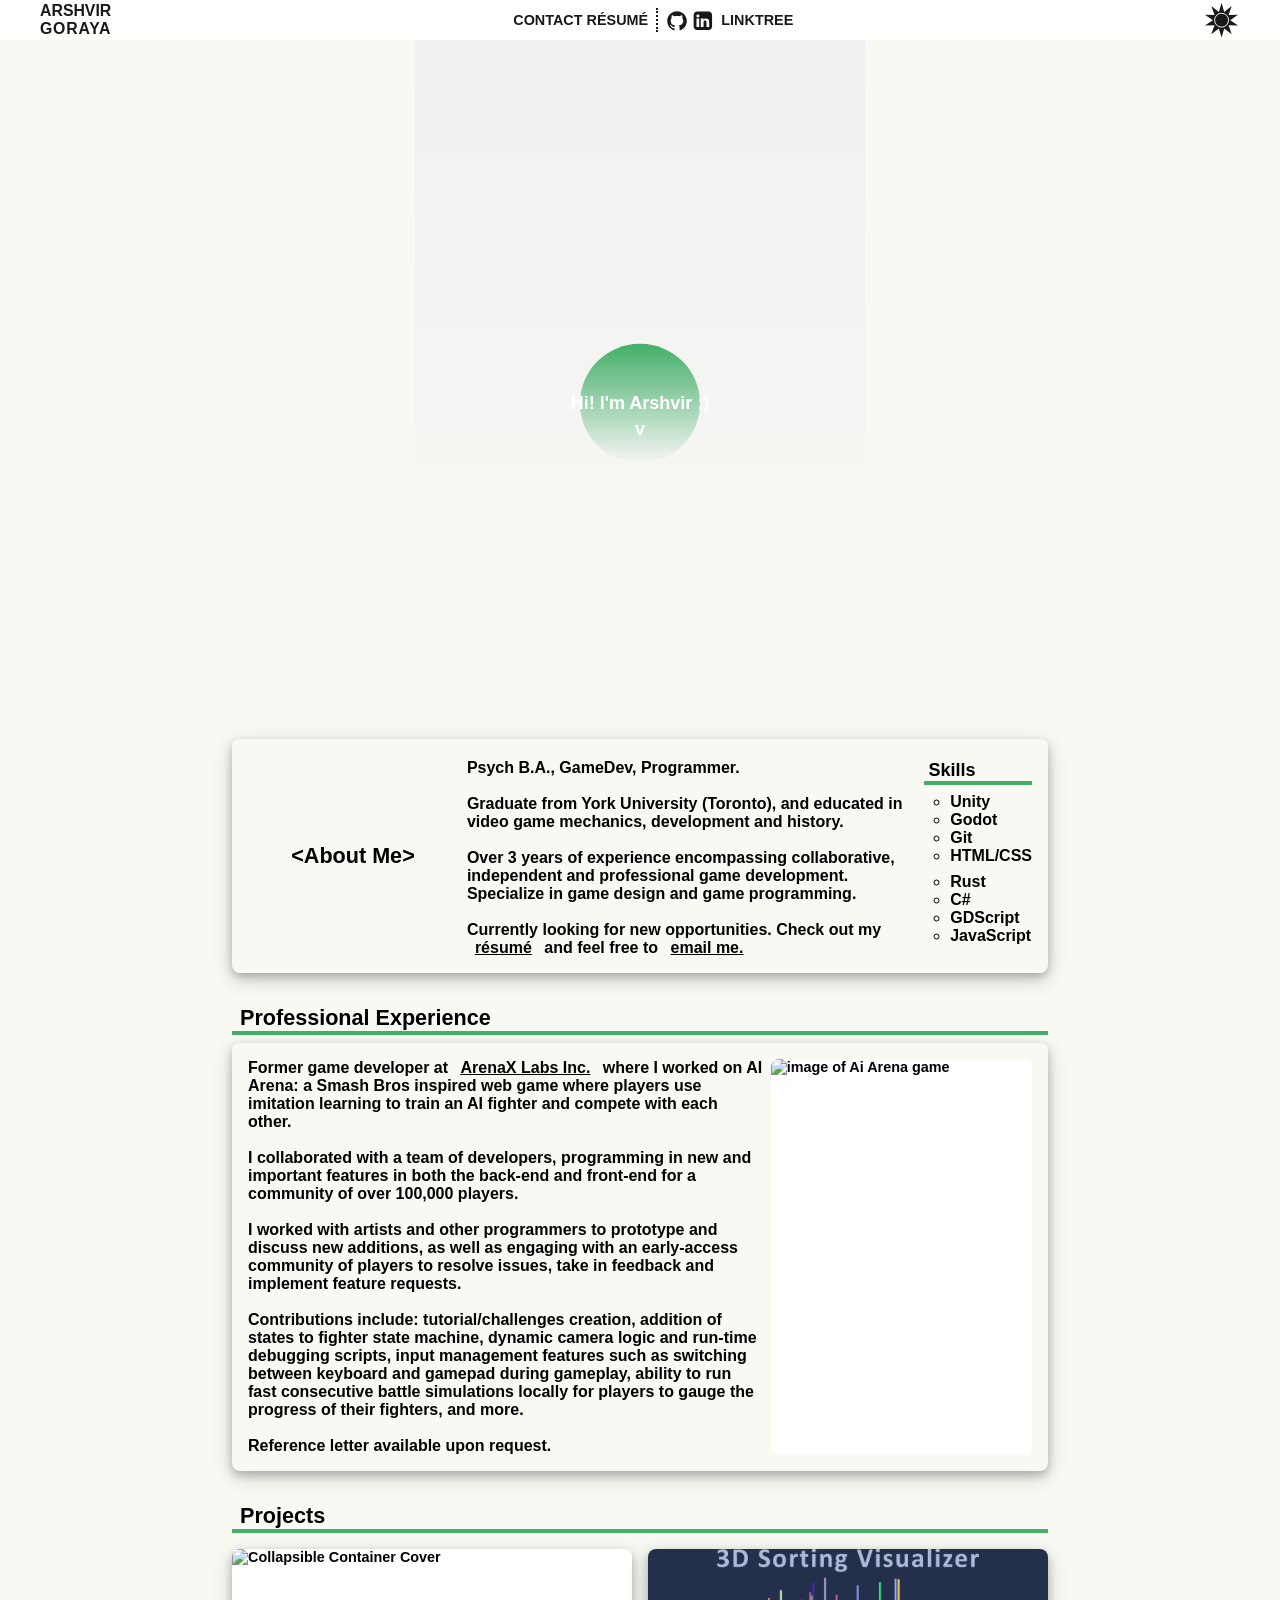
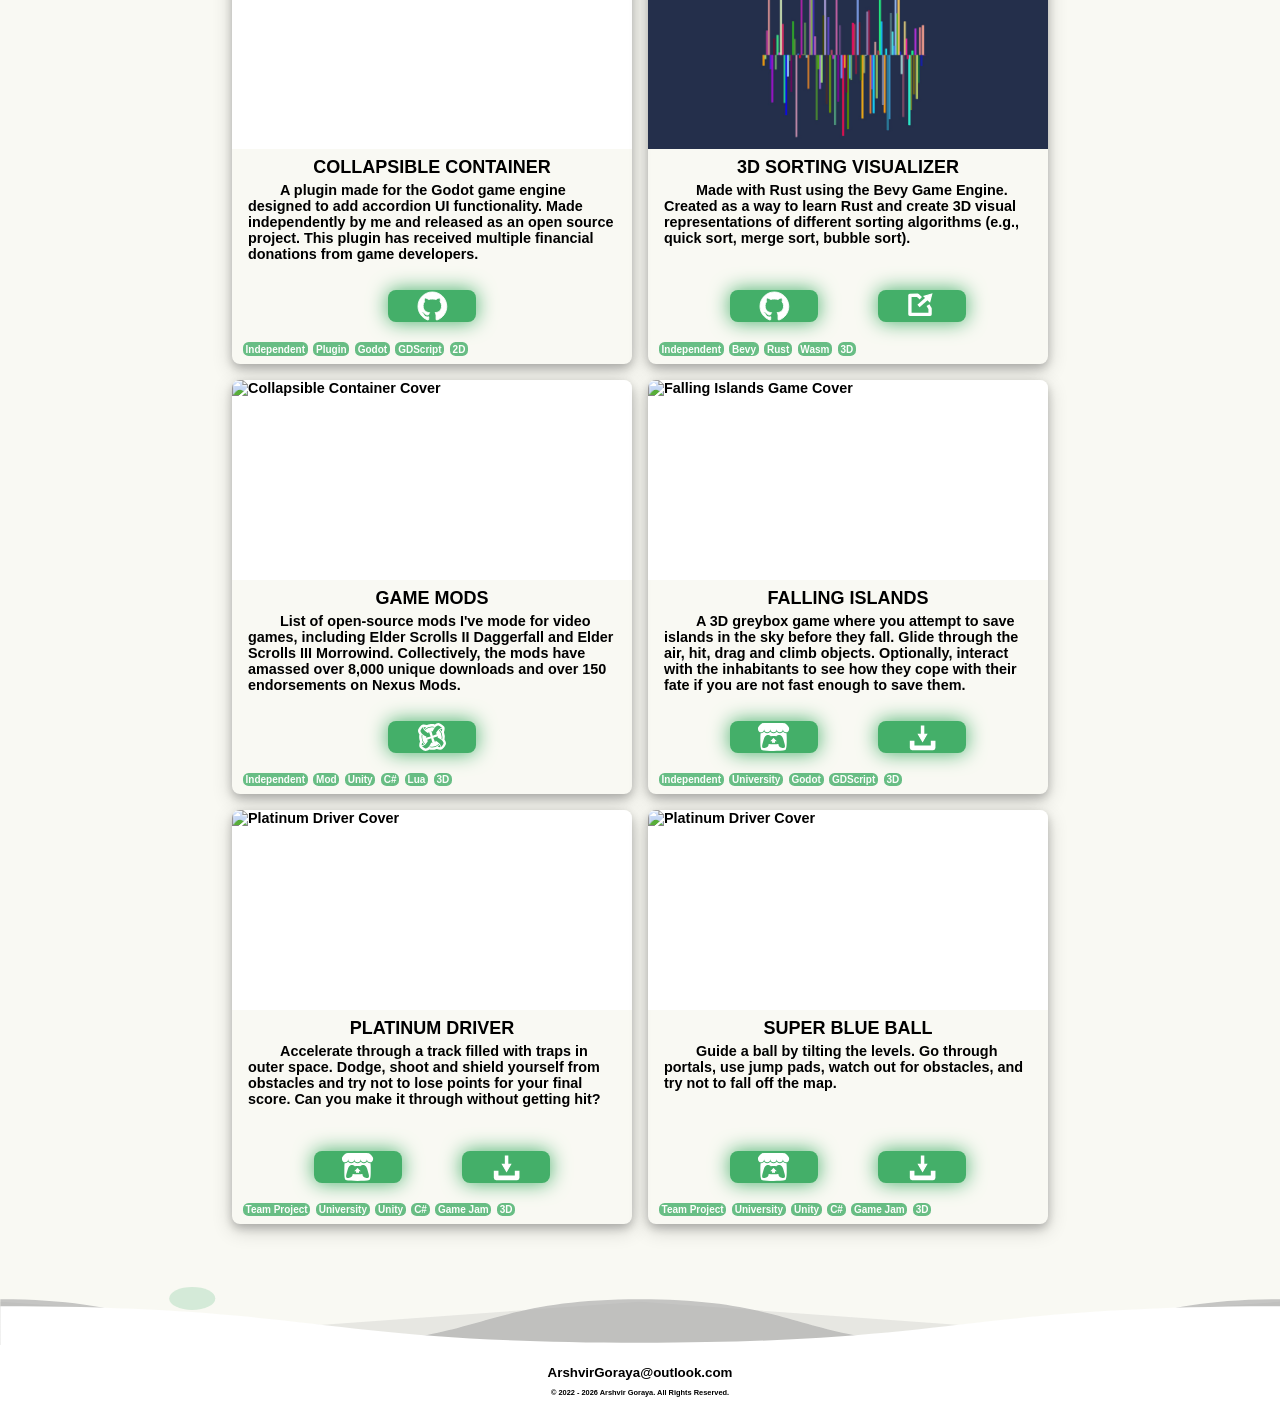
==== commit d3e868e5: "added 3D sorting page" ====
--- a/index.html
+++ b/index.html
@@ -713,7 +713,7 @@
               <div class="project-box project-box-Sorting">
                 <a
                   class="project-box-html-link"
-                  href="/ProjectPages\3dsortingvisualizer.html"
+                  href="/ProjectPages\3DSortingVisualizer.html"
                   aria-label="Go to 3d sorting visualizer page"
                   target="_self"
                   rel="noopener"
@@ -1538,7 +1538,7 @@
               </ul>
             </li>
             <li class="footer__copyright">
-              &copy; 2022 - 2025 Arshvir Goraya. All Rights Reserved.
+              &copy; 2022 - 2026 Arshvir Goraya. All Rights Reserved.
             </li>
           </ul>
         </div>
--- a/main.css
+++ b/main.css
@@ -2460,30 +2460,86 @@
   padding-right: 1ch;
 }
 
+.demo-section{
+  height: 100%;
+  margin-bottom: 20em;
+  padding-bottom: 3em;
+}
+.iframe-demo{
+  width: 100%;
+  height: 100%;
+  border-radius: 1ch; 
+  border: none;
+}
+
+.fullscreen_btn{
+  width: 3.5ch;
+  height: 3.5ch;
+  position: relative;
+  left: calc(100% - 4.5ch);
+  bottom: 5ch;
+  cursor: pointer;
+  mix-blend-mode: overlay;
+  border-color: transparent;
+  border-radius: 0.5ch;
+  transition-property: opacity;
+  transition-duration: 0.5s;
+  opacity: 0.4;
+  outline-width: 1px black;
+}
+.fullscreen_btn svg{
+  scale: 0.7;
+}
+.fullscreen_btn-touch{
+  opacity: 1;
+}
+
 .project-page-showcase-image {
   grid-column: span 1;
   grid-row: span 2 !important;
+  display: flex;
+  flex-direction: column;
   /* background-color: red; */
-
+  margin-top: 3ch
+}
+/* .project-page-media_sorting{
+  background-image: url("images/merge sort loop.jpg") !important;
+  width: 100% !important;
+  min-width: 20ch !important;
+  height: 100%;
+  min-height: 90ch;
+  background-color: red;
+} */
+.project-page-showcase-image-sorting {
+  height: 100%;
+  background-repeat: no-repeat;
+  background-image: url("images/sorting\ WIP.jpg");
+  mix-blend-mode: difference;
+  background-position: -60ch;
+  background-size: auto 150ch;
+
+}
+.project-page-showcase-image-sorting_2 {
+  height: 100%;
+  background-repeat: no-repeat;
+  background-image: url("images/merge sort loop.jpg");
+  mix-blend-mode: difference;
+  background-position: -6ch;
+  background-size: auto 150ch;
+}
+.project-page-showcase-image-platinum {
   background-image: url("images/PlatinumDriver_Unity.jpg");
-  background-repeat: no-repeat;
-  background-size: auto;
-
   background-position: -130ch -30ch;
-
-  margin-top: 3ch;
-
-  filter: hue-rotate(5deg);
-}
+}
+
 .project-page-showcase-image-fallingIslands {
   background-image: url("images/FallingIslands_Godot.jpg");
-
   background-position: -90ch -13ch;
 }
+
 
 .project-page-showcase-image-SuperBlueBall {
   background-image: url("images/Super Blue Ball_Unity.jpg");
-
   background-position: -90ch -20ch;
 }
 
@@ -2499,6 +2555,9 @@
 .project-page-article-p-full{
   max-width: 110ch !important;
 }
+.project-page-article-p-full_sort{
+  max-width: 86ch !important;
+}
 
 .empty-column {
   width: 100%;
@@ -2553,6 +2612,10 @@
   float: right;
   width: 65%;
 }
+/* .project-page-Media-and-Accordion-wrapper-float_sorting {
+  float: right;
+  width: initial ;
+} */
 
 .project-page_description-and-video-wrapper-capabilities {
   display: initial;
@@ -2633,6 +2696,11 @@
   transition: transform 0.5s;
 }
 
+.project-page-details-text_bullet::before{
+  content: ">";
+  color: var(--game-circle-color-default);
+}
+
 .project-page-details-text {
   text-indent: 0 !important;
 
@@ -2645,9 +2713,11 @@
 
   max-height: 0;
 
+  margin: 0 !important;
+
   padding-left: 4ch;
 
-  padding-bottom: 1ch;
+  /* padding-bottom: 1ch; */
 
   opacity: 0;
 
@@ -2670,7 +2740,7 @@
   transition-duration: 1s;
 
   top: 0.5ch;
-  height: calc(100% - 2ch);
+  height: calc(100% - 1ch);
 }
 .accordion-checkbox:checked ~ .accordion-text-wrapper {
   /*IMPORTANT: THE SPEED OF THE TRANSITION ANIMATION IS LINKED TO THIS MAX-HEIGHT NUMBER!*/
--- a/hover.css
+++ b/hover.css
@@ -0,0 +1,184 @@
+@media (hover: hover) {
+  /* for devices that can hover (desktop, mostly) */
+  /* Detects PRIMARY input method only. Mobiles cant hover even if a stylus is being used on them that allows hovering. These setles will not aply on them.*/
+
+  /*Hover and Focus-Visble Styles. Focus Visible allows hover styles to be applied for users who tab through elemenets in a better way than just using :focus (i.e., after clciking element, giving it focus, un-hovering will not keep the focus style there.)*/
+
+  .navbar__item:hover,
+  .navbar__item:focus-visible {
+    color: var(--text-hover-color); /*for texts*/
+    fill: var(--text-hover-color); /*for logos/svg*/
+
+    stroke: var(--text-hover-color); /*only for footer external link logo*/
+
+    outline-offset: 0.3ch;
+  }
+
+  /*for buttons: light/dark theme and mobile hamburger menu.*/
+
+  .navbar__color-mode-button:hover,
+  .navbar__color-mode-button:focus-visible {
+    transform: rotateZ(360deg);
+  }
+
+  .navbar__color-mode-button:hover .st0,
+  .navbar__color-mode-button:hover .st1,
+  .navbar__color-mode-button:hover .moon,
+  .navbar__color-mode-button:focus-visible .st0,
+  .navbar__color-mode-button:focus-visible .st1,
+  .navbar__color-mode-button:focus-visible .moon {
+    fill: var(--text-hover-color); /*for logos/svg*/
+    stroke: var(--navbar-color);
+
+    /* stroke: transparent; */
+  }
+  .navbar__color-mode-button:hover .moon,
+  .navbar__color-mode-button:focus-visible .moon {
+    stroke-width: 2px;
+  }
+  .navbar__burger-button:hover .burger,
+  .navbar__burger-button:focus-visible .burger {
+    fill: var(--moon-hover-color);
+    stroke: var(--moon-hover-stroke);
+    /* stroke: transparent; */
+    stroke-width: 1px;
+  }
+}
+
+@media (hover: hover) {
+  .footer-circle:hover {
+    fill: var(--footer-circle-hover);
+  }
+}
+
+@media (hover: hover) {
+  .fullscreen_btn:hover,
+  .fullscreen_btn:focus-visible{
+    opacity: 1 !important;
+  }
+}
+
+
+@media (hover: hover) {
+  .footer__email-link:hover,
+  .footer__email-link:focus-visible {
+    background-color: var(--email-button-hover);
+  }
+
+  .footer__link:hover,
+  .footer__link:focus-visible {
+    color: var(--text-hover-color) !important;
+    fill: var(--text-hover-color);
+    stroke: var(--text-hover-color);
+  }
+}
+
+@media (hover: hover) {
+  .hi__message:hover .hi__message-circle {
+    scale: var(--Hi_message-hoverScale);
+  }
+}
+
+@media (hover: hover) {
+  .game__start:hover,
+  .scroll__down:hover,
+  .game__start:focus-visible,
+  .scroll__down:focus-visible {
+    background-color: var(--game-button-hover);
+  }
+  .difficulty-switch-label:hover,
+  #difficulty-checkbox:focus-visible
+    + .difficulty-switch-label-label
+    > .difficulty-switch-label-wrapper
+    > .difficulty-switch-label {
+    background-color: var(
+      --game-knob-hover
+    ) !important; /*more specific selectors above, so simply put !important here*/
+    outline: auto;
+  }
+}
+
+@media (hover: hover) {
+  .project-box:hover > .project-image-wrapper > .project-image,
+  .experience-content--box:hover > .project-image-wrapper > .project-image {
+    opacity: 0;
+  }
+
+  .project-box:focus-within,
+  .experience-content--box:focus-within {
+    outline: auto;
+  }
+  .project-box:focus-within > .project-image-wrapper > .project-image,
+  .experience-content--box:focus-within > .project-image-wrapper > .project-image{
+    opacity: 0;
+  }
+
+  /* Firefox does not currenlly have access to :has -> replace above 2 with bottom 2 once it does.*/
+
+  /*Desktop only*/
+  .game-button:hover {
+    box-shadow: 0 0 0 0 purple, 0 0 50px 0 peru;
+    background-color: yellow;
+    /* background-color: purple; */
+  }
+}
+
+@media (hover: hover) {
+  .project-link-container:has(.project-link:focus-visible) {
+    /* Firefox does not currently support :has selector... */
+    scale: 2;
+  }
+
+  .project-link-container:has(.project-link:focus-visible .project-link-svg) {
+    /* Firefox does not currently support :has selector... */
+    fill: var(--text-color);
+    stroke: var(--text-color);
+  }
+
+  /*   
+    .project-link-container:focus-within  */
+  .project-link-container:hover {
+    scale: 1.5;
+  }
+  /* .project-link-container:focus-within
+      .project-link-svg */
+  .project-link-container:hover .project-link-svg {
+    fill: var(--text-color);
+    stroke: var(--text-color);
+  }
+}
+
+@media (hover: hover) {
+  .external-link:hover,
+  .external-link:focus-visible {
+    opacity: 1;
+  }
+
+  .project-page-nav .project-page-articleNav-text-wrapper:hover,
+  .project-page-nav .project-page-articleNav-text-wrapper:focus-visible {
+    opacity: 1;
+  }
+  .project-page-nav
+    .project-page-articleNav-text-wrapper:hover
+    > .project-page-articleNav-marker,
+  .project-page-nav
+    .project-page-articleNav-text-wrapper:focus-visible
+    > .project-page-articleNav-marker {
+    opacity: 1;
+    translate: 0ch;
+    /* transform: translateX(0ch); */
+  }
+
+  .accordion-checkbox-label:hover {
+    opacity: 1;
+  }
+  .accordion-checkbox:focus-visible + .accordion-checkbox-label {
+    outline: auto;
+    opacity: 1;
+  }
+
+  .about__me-Box1:hover {
+    background-position: -10px -210px;
+    filter: var(--HoverFilterSetting);
+  }
+}
